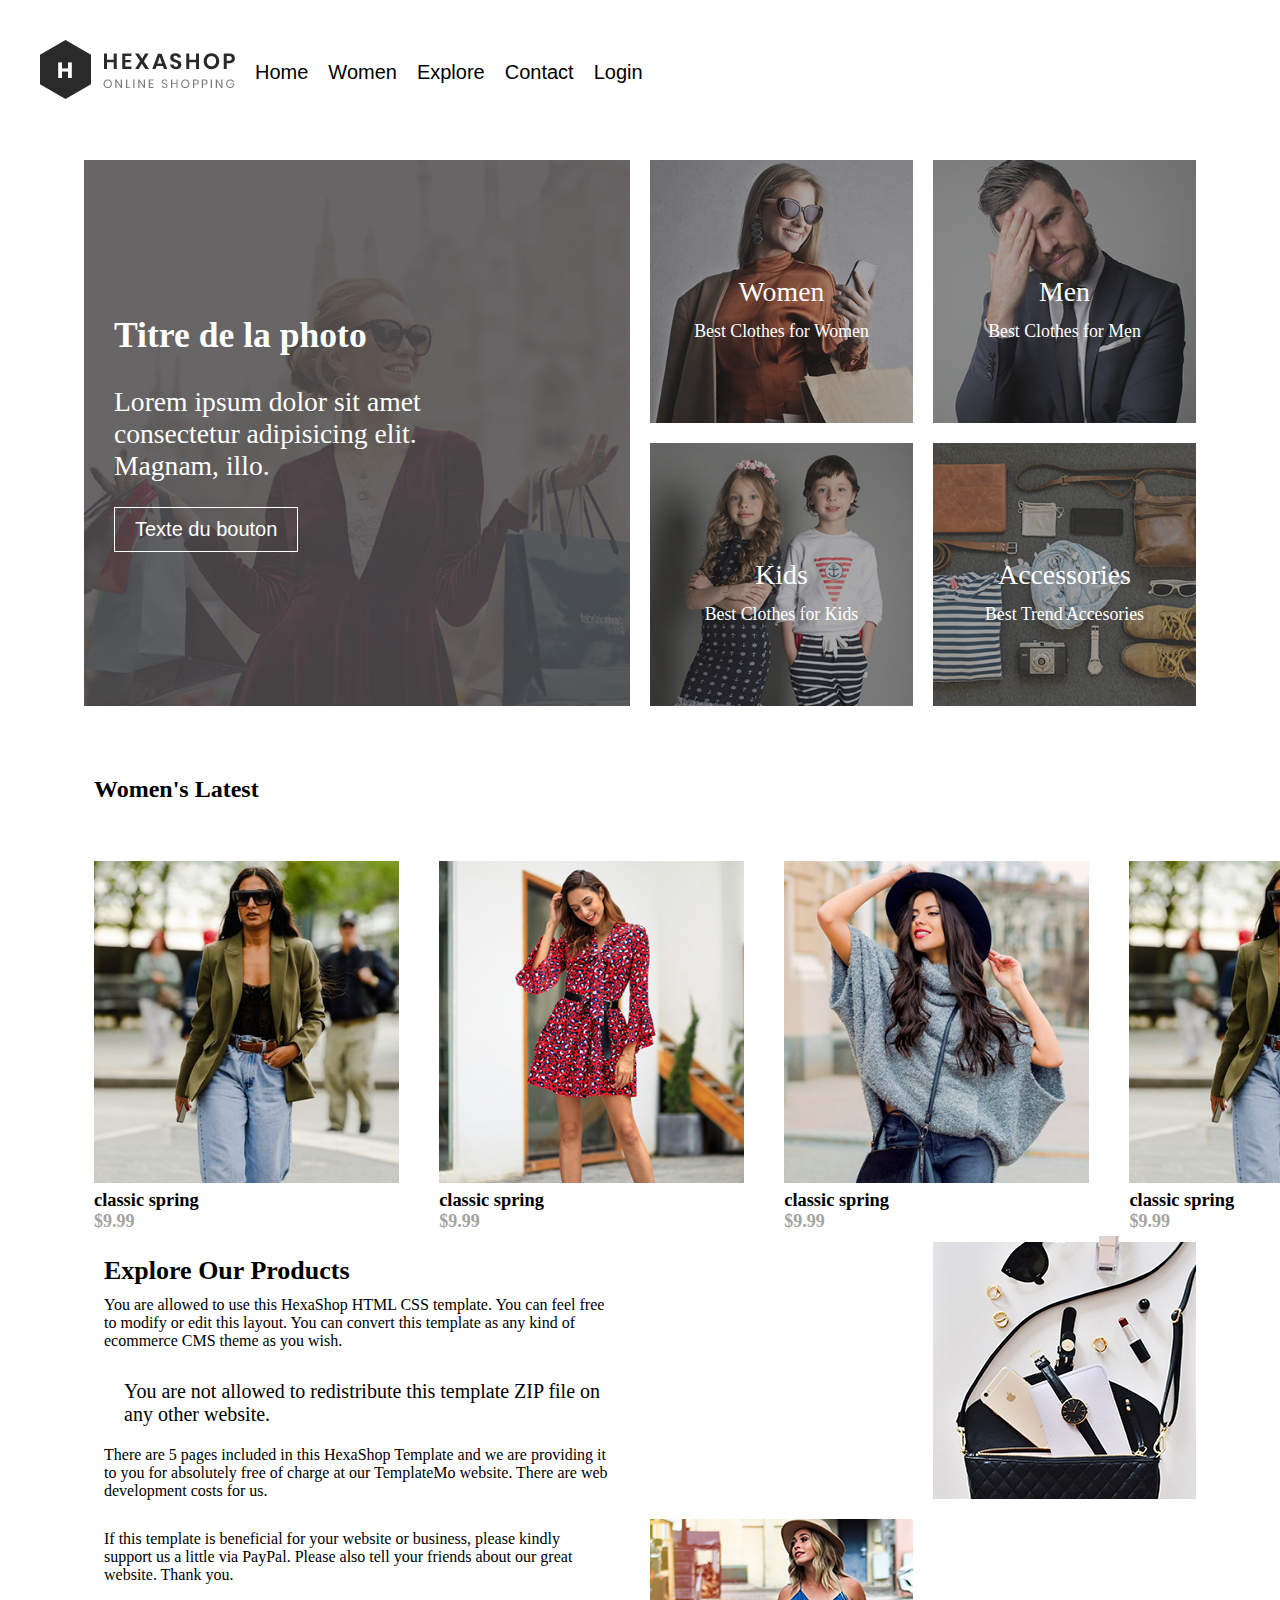
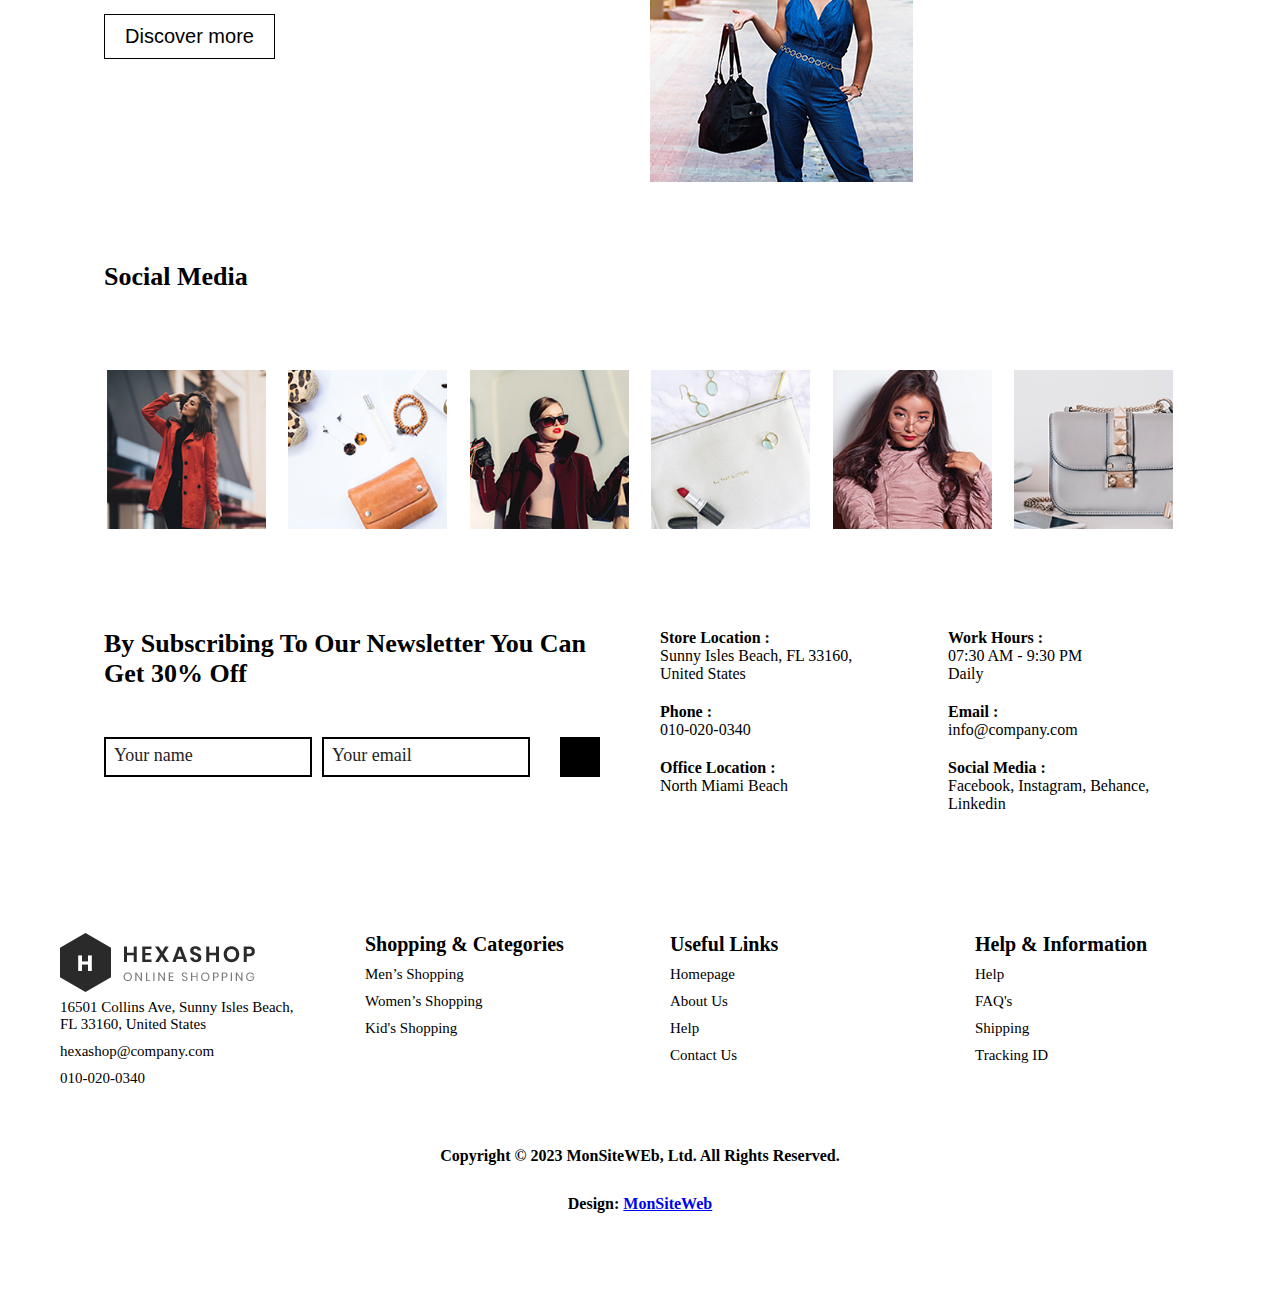
==== index.html @ 6c806a9c "Add files via upload" ====
<!DOCTYPE html>
<html lang="en">

    <head>
        <meta charset="UTF-8">
        <meta http-equiv="X-UA-Compatible" content="IE=edge">
        <meta name="viewport" content="width=device-width, initial-scale=1.0">
        <title>MINI_PROJET</title>
        <link rel="stylesheet" href="./css/style.css">
        <link rel="stylesheet" href="https://cdnjs.cloudflare.com/ajax/libs/font-awesome/6.4.0/css/all.min.css"
            integrity="sha512-iecdLmaskl7CVkqkXNQ/ZH/XLlvWZOJyj7Yy7tcenmpD1ypASozpmT/E0iPtmFIB46ZmdtAc9eNBvH0H/ZpiBw=="
            crossorigin="anonymous" referrerpolicy="no-referrer" />
    </head>

    <body>
        <header>
            <nav>
                <input id="menu-toggle" type="checkbox" />
                <label class='menu-button-container' for="menu-toggle">
                    <div class='menu-button'></div>
                    <ul class="menu">
                        <li class="logo"><img src="./img/logo.png" alt=""></li>
                        <li><a href="">Home</a></li>
                        <li><a href="">Women</a></li>
                        <li><a href="">Explore</a></li>
                        <li><a href="./pages/contact.html">Contact</a></li>
                        <li><a href="">Login</a></li>
                        <!-- <li id="burger"><i class="fa-solid fa-bars"></i></li> -->
                    </ul>
            </nav>
        </header>

        <main>

            <section class="banner">

                <div>
                    <div class="details_big">
                        <h2>Titre de la photo</h2>
                        <p class="ellipsis">Lorem ipsum dolor sit amet consectetur adipisicing elit. Magnam, illo.</p>
                        <button>Texte du bouton</button>
                    </div>
                </div>


                <div class="infos">
                    <div data-info1="Women" data-info2="Best Clothes for Women">
                        <div class="details">
                            <h2>Titre de survol</h2>
                            <p>Lorem ipsum dolor sit amet consectetur adipisicing elit. Magnam, illo.</p>
                            <button>Texte du bouton</button>
                        </div>
                    </div>
                </div>

                <div class="infos">
                    <div data-info1="Men" data-info2="Best Clothes for Men">
                        <div class="details">
                            <h2>Titre de survol</h2>
                            <p>Lorem ipsum dolor sit amet consectetur adipisicing elit. Magnam, illo.</p>
                            <button>Texte du bouton</button>
                        </div>
                    </div>
                </div>

                <div class="infos">
                    <div data-info1="Kids" data-info2="Best Clothes for Kids">
                        <div class="details">
                            <h2>Titre de survol</h2>
                            <p>Lorem ipsum dolor sit amet consectetur adipisicing elit. Magnam, illo.</p>
                            <button>Texte du bouton</button>
                        </div>
                    </div>
                </div>

                <div class="infos">
                    <div data-info1="Accessories" data-info2="Best Trend Accesories">
                        <div class="details">
                            <h2>Titre de survol</h2>
                            <p>Lorem ipsum dolor sit amet consectetur adipisicing elit. Magnam, illo.</p>
                            <button>Texte du bouton</button>
                        </div>
                    </div>
                </div>

            </section>

            <section class="women">

                <div class="title">
                    <h3>Women's Latest</h3>
                    <p>Details to details is what makes Hexashop different from the other themes.</p>
                </div>

                <div class="women-card">
                    <figure>
                        <img src="./img/women-01.jpg" alt="">
                    </figure>
                    <div class="women-description">
                        <h3 class="women-title">classic spring</h3>
                        <ul class="women-stars">
                            <li><i class="fas fa-star"></i></li>
                            <li><i class="fas fa-star"></i></li>
                            <li><i class="fas fa-star"></i></li>
                            <li><i class="fas fa-star"></i></li>
                        </ul>
                    </div>
                    <div class="women-price">
                        <p>$9.99</p>
                    </div>
                </div>

                <div class="women-card">
                    <figure>
                        <img src="./img/women-02.jpg" alt="">
                    </figure>
                    <div class="women-description">
                        <h3 class="women-title">classic spring</h3>
                        <ul class="women-stars">
                            <li><i class="fas fa-star"></i></li>
                            <li><i class="fas fa-star"></i></li>
                            <li><i class="fas fa-star"></i></li>
                            <li><i class="fas fa-star"></i></li>
                        </ul>
                    </div>
                    <div class="women-price">
                        <p>$9.99</p>
                    </div>
                </div>

                <div class="women-card">
                    <figure>
                        <img src="./img/women-03.jpg" alt="">
                    </figure>
                    <div class="women-description">
                        <h3 class="women-title">classic spring</h3>
                        <ul class="women-stars">
                            <li><i class="fas fa-star"></i></li>
                            <li><i class="fas fa-star"></i></li>
                            <li><i class="fas fa-star"></i></li>
                            <li><i class="fas fa-star"></i></li>
                        </ul>
                    </div>
                    <div class="women-price">
                        <p>$9.99</p>
                    </div>
                </div>

                <div class="women-card">
                    <figure>
                        <img src="./img/women-01.jpg" alt="">
                    </figure>
                    <div class="women-description">
                        <h3 class="women-title">classic spring</h3>
                        <ul class="women-stars">
                            <li><i class="fas fa-star"></i></li>
                            <li><i class="fas fa-star"></i></li>
                            <li><i class="fas fa-star"></i></li>
                            <li><i class="fas fa-star"></i></li>
                        </ul>
                    </div>
                    <div class="women-price">
                        <p>$9.99</p>
                    </div>
                </div>

                <a href="#" class="arrow prev">
                    <i class="fa-solid fa-chevron-left"></i>
                </a>
                <a href="#" class="arrow next">
                    <i class="fa-solid fa-chevron-right"></i>
                </a>
            </section>


            <section class="products">
                <div>
                    <h2>Explore Our Products</h2>
                    <p>You are allowed to use this HexaShop HTML CSS template. You can feel free to modify or edit this
                        layout. You can convert
                        this template as any kind of ecommerce CMS theme as you wish.
                    </p>
                    <blockquote>You are not allowed to redistribute this template ZIP file on any other website.
                    </blockquote>
                    <p>There are 5 pages included in this HexaShop Template and we are providing it to you for
                        absolutely free of charge at our
                        TemplateMo website. There are web development costs for us.
                    </p>
                    <p>If this template is beneficial for your website or business, please kindly support us a little
                        via PayPal. Please also
                        tell your friends about our great website. Thank you.
                    </p>
                    <button>Discover more</button>
                </div>

                <div class="infos">
                    <div data-info1="Leather Bags" data-info2="Latest Collection"></div>
                </div>

                <div></div>

                <div></div>

                <div class="infos">
                    <div data-info1="Different Types" data-info2="Over 394 Products">
                    </div>
                </div>



            </section>

            <section class="social">
                <div class="title">
                    <h2>Social Media</h2>
                    <p>Details to details is what makes Hexashop different from the other themes.</p>
                </div>

                <div>
                    <div class="thumbnails">
                        <img src="./img/instagram-01.jpg" alt="">
                        <img src="./img/instagram-02.jpg" alt="">
                        <img src="./img/instagram-03.jpg" alt="">
                        <img src="./img/instagram-04.jpg" alt="">
                        <img src="./img/instagram-05.jpg" alt="">
                        <img src="./img/instagram-06.jpg" alt="">
                    </div>
                </div>

            </section>

            <section class="contact">
                <div class="title">
                    <h2>By Subscribing To Our Newsletter You Can Get 30% Off</h2>
                    <p>Details to details is what makes Hexashop different from the other themes.</p>
                    <form id="newletter">

                        <p class="input-container">
                            <input type="text" id="username" autocomplete="off" required>
                            <label for="username" class="floating-label">Your name</label>
                        </p>

                        <p class="input-container">
                            <input type="email" id="mail" autocomplete="off" required>
                            <label for="mail" class="floating-label">Your email</label>
                        </p>

                        <button type="submit"></button>
                    </form>
                </div>
                <div class="informations">
                    <p class="bold">Store Location :</p>
                    <p>Sunny Isles Beach, FL 33160, United States</p>
                    <p class="bold">Phone :</p>
                    <p>010-020-0340</p>
                    <p class="bold">Office Location :</p>
                    <p>North Miami Beach</p>
                </div>
                <div class="informations">
                    <p class="bold">Work Hours :</p>
                    <p>07:30 AM - 9:30 PM <br>Daily</p>
                    <p class="bold">Email :</p>
                    <p>info@company.com</p>
                    <p class="bold">Social Media :</p>
                    <p>Facebook, Instagram, Behance, Linkedin</p>
                </div>
            </section>

        </main>

        <footer>
            <div>
                <img src="./img/logo.png" alt="">
                <ul>
                    <li><a href="#">16501 Collins Ave, Sunny Isles Beach, FL 33160, United States</a></li>
                    <li><a href="#">hexashop@company.com</a></li>
                    <li><a href="#">010-020-0340</a></li>
                </ul>
            </div>
            <div>
                <h4>Shopping &amp; Categories</h4>
                <ul>
                    <li><a href="#">Men’s Shopping</a></li>
                    <li><a href="#">Women’s Shopping</a></li>
                    <li><a href="#">Kid's Shopping</a></li>
                </ul>
            </div>
            <div>
                <h4>Useful Links</h4>
                <ul>
                    <li><a href="#">Homepage</a></li>
                    <li><a href="#">About Us</a></li>
                    <li><a href="#">Help</a></li>
                    <li><a href="#">Contact Us</a></li>
                </ul>
            </div>
            <div>
                <h4>Help &amp; Information</h4>
                <ul>
                    <li><a href="#">Help</a></li>
                    <li><a href="#">FAQ's</a></li>
                    <li><a href="#">Shipping</a></li>
                    <li><a href="#">Tracking ID</a></li>
                </ul>
            </div>
            <div class="copyright">
                <p>Copyright © 2023 MonSiteWEb, Ltd. All Rights Reserved.</p>
                <p>Design: <a href="https://monsiteweb.com" target="_parent" title="mon site web">MonSiteWeb</a>
                </p>
                <ul>
                    <li><a href="#"><i class="fa-brands fa-facebook"></i></a></li>
                    <li><a href="#"><i class="fa-brands fa-twitter"></i></a></li>
                    <li><a href="#"><i class="fa-brands fa-linkedin"></i></a></li>
                    <li><a href="#"><i class="fa-brands fa-behance"></i></a></li>
                </ul>
            </div>
        </footer>

    </body>

</html>
---- css/style.css ----
@import url("./reset.css");
@import url("./base.css");

header,
.banner,
.women,
.men,
.products,
.social,
.contact {
  padding: 2rem;
  margin-bottom: 2rem;
}

.banner,
.women,
.products,
.social,
.contact {
  width: 70vw;
  margin-left: auto;
  margin-right: auto;
}

/* -----------------------------------------------------
                        HEADER 
 -----------------------------------------------------*/
header {

  height: 10rem;
  padding: 2rem;
  /* position: fixed;
  z-index: 9999;
  width: 100%;
  position: absolute;
  top:0;
  left:0; */
}

/* -----------------------------------------------------
                   NAVIGATION
 -----------------------------------------------------*/
nav {

  height: 100%;
  position: relative;
}

/* BURGER */
#menu-toggle {
  display: block;
  position: absolute;
  right: 0;
  top: 0;
}

.menu-button,
.menu-button::before,
.menu-button::after {
  display: block;

  position: absolute;
  top: 0;
  right: -1rem;
  height: 4px;
  width: 30px;
  transition: transform 400ms cubic-bezier(0.23, 1, 0.32, 1);
  border-radius: 2px;
}

.menu-button::before {
  content: "";

  margin-top: 10px;
  top: 50%;
  right: 0%;
  transform-origin: center;
  transform: translate(0%, -50%);
  -webkit-transform: translate(0%, -50%);
  -moz-transform: translate(0%, -50%);
  -ms-transform: translate(0%, -50%);
  -o-transform: translate(0%, -50%);
}

.menu-button::after {
  content: "";
  right: -1rem;
  margin-top: 2rem;

  top: 50%;
  right: 0%;
  transform-origin: center;
  transform: translate(0%, -50%);
  -webkit-transform: translate(0%, -50%);
  -moz-transform: translate(0%, -50%);
  -ms-transform: translate(0%, -50%);
  -o-transform: translate(0%, -50%);
}

.menu-button-container {
  display: flex;
}

#menu-toggle:checked + .menu-button-container .menu-button::before {
  margin-top: 0px;
  transform: rotate(45deg);
  -webkit-transform: rotate(45deg);
  -moz-transform: rotate(45deg);
  -ms-transform: rotate(45deg);
  -o-transform: rotate(45deg);
}

#menu-toggle:checked + .menu-button-container .menu-button {
  background: transparent !important;
}

#menu-toggle:checked + .menu-button {
  display: none;
}

#menu-toggle:checked + .menu-button-container .menu-button::after {
  margin-top: 0px;
  transform: rotate(-45deg);
  -webkit-transform: rotate(-45deg);
  -moz-transform: rotate(-45deg);
  -ms-transform: rotate(-45deg);
  -o-transform: rotate(-45deg);
}

nav ul li {
  font-size: 2rem;
  font-family: "Segoe UI", Tahoma, Geneva, Verdana, sans-serif;
}

nav ul li a {
  text-decoration: none;
  color: #000;
}

.menu {
  display: none;
}

#menu-toggle:checked ~ .menu {
  display: flex;
  position: absolute;
  top: 0;
  margin-top: 50px;
  left: 0;
  flex-direction: column;
  width: 100%;
  justify-content: center;
  align-items: center;
}

#menu-toggle:checked ~ .menu li {
  height: 0;
  margin: 0;
  padding: 0;
  border: 0;
  transition: height 400ms cubic-bezier(0.23, 1, 0.32, 1);
}

#menu-toggle:checked ~ .menu li {
  border: 1px solid #333;
  height: 2.5em;
  padding: 0.5em;
  transition: height 400ms cubic-bezier(0.23, 1, 0.32, 1);
}

/* -----------------------------------------------------
                  NEWLETTER
 -----------------------------------------------------*/
#newletter {
  display: flex;
  flex-direction: column;
  flex-wrap: wrap;
  margin: 3rem 0 0 0;
  gap: 1rem;
}

#newletter > * {
  width: 100%;
}

#newletter input {
  height: 40px;
  display: block;
  width: 100%;
}

.input-container {
  position: relative;
}

.input-container .floating-label {
  font-size: 1.8rem;
  color: #232323;
  position: absolute;
  pointer-events: none;
  top: 0.8rem;
  left: 10px;
  transition: all 0.1s ease;
}

.input-container input:focus ~ .floating-label,
.input-container input:not(:focus):valid ~ .floating-label {
  position: absolute;
  top: -1.8rem;
  bottom: 0px;
  left: 0px;
  font-size: 1.5rem;
  opacity: 1;
  color: #212020;
}

input:valid {

}

input:invalid {
  border: 2px solid #000000;
}

button[type="submit"] {
  border: none;
  background-color: #000;
  color: #fff;
  font-size: 16px;
  position: relative;
  overflow: hidden;
  display: block;
  height: 40px;
  width: 40px;
}

button[type="submit"]::before {
  content: "\f1d8";
  font-family: "FontAwesome";
  color: #fff;
  position: absolute;
  top: 50%;
  left: 50%;
  transform: translate(-50%, -50%);
  font-size: 20px;
}

button[type="submit"]:hover {
  cursor: pointer;
  background-color: #fff;
}

button[type="submit"]:hover::before {
  cursor: pointer;
  color: #000;
}

/* -----------------------------------------------------
                        FOOTER
 -----------------------------------------------------*/
footer ul {
  list-style: none;
  display: flex;
  flex-direction: column;
  gap: 1rem;
}

footer ul li {
  font-size: 1.5rem;
}

footer ul li a {
  text-decoration: none;
  color: #000;
}

footer ul li a:hover {
  color: #000;
}

footer ul li a:active {
  color: #000;
}

footer h4 {
  font-size: 2rem;
  font-weight: 700;
  margin-bottom: 1rem;
}

footer .copyright {
  display: flex;
  flex-direction: column;
  justify-content: center;
  align-items: center;
  font-size: 1.5rem;
  font-weight: 700;
  margin-bottom: 1rem;
}

.copyright ul {
  display: flex;
  flex-direction: row;
  gap: 1rem;
}

.copyright ul li i {
  font-size: 3rem;
}

/* -----------------------------------------------------
                        MOBILE
 -----------------------------------------------------*/

/* section banner */
.banner {
  padding: 2rem;

  font-size: 3rem;
}

.banner > * {

  padding: 0rem;
  display: flex;
  justify-content: center;
  align-items: center;
  aspect-ratio: 1/1;
}

.banner > *:not(:first-child):not(:last-child) {
  margin: 2rem 0;
}

.banner > :first-child {
  background-image: url(../img/banner_big.jpg);
  background-size: cover;
  background-position: center center;
}

.banner > :nth-child(2) {
  background-image: url(../img/banner_01.jpg);
  background-size: cover;
  background-position: top center;
}

.banner > :nth-child(3) {
  background-image: url(../img/banner_02.jpg);
  background-size: cover;
  background-position: top center;
}

.banner > :nth-child(4) {
  background-image: url(../img/banner_03.jpg);
  background-size: cover;
  background-position: top center;
}

.banner > :last-child {
  background-image: url(../img/banner_04.jpg);
  background-size: cover;
  background-position: top center;
}

.banner .details_big {
  background-color: rgba(115, 109, 109, 0.4);
  height: 100%;
  width: 100%;
  padding: 3rem;
  display: flex;
  flex-direction: column;
  justify-content: center;
  align-items: start;
  gap: 2rem;
}

.banner .details_big h2 {
  color: #fff;
  font-size: calc(1rem + 2vw);
  margin-bottom: 1rem;
}

.banner .details_big p {
  color: #fff;
  font-size: calc(0.2rem + 2vw);
  margin-bottom: 0.5rem;
}

.banner .details_big button {
  background-color: transparent;
  border: solid 1px #fff;
  padding: 1rem 2rem;
  color: #fff;
  font-size: 2rem;
}

.banner .details_big button:hover {
  background-color: #fff;
  color: #000;
  z-index: 9999;
}

.banner .details {
  background-color: rgb(0, 0, 0, 0.8);
  height: 95%;
  width: 95%;
  padding: 2rem;
  display: flex;
  gap: 2rem;
  transition: all 2s ease;
  display: none;
  -webkit-transition: all 2s ease;
  -moz-transition: all 2s ease;
  -ms-transition: all 2s ease;
  -o-transition: all 2s ease;
}

.banner .details h2 {
  color: #fff;
  font-size: 2rem;
  margin-bottom: 2rem;
}

.banner .details p {
  color: #fff;
  font-size: 1.8rem;
  margin-bottom: 1rem;
}

.banner .details button {
  background-color: transparent;
  border: solid 1px #fff;
  padding: 0.5rem 1rem;
  color: #fff;
  font-size: 2rem;
}

.banner .details button:hover {
  background-color: #fff;
  color: #000;
}

.banner > div {
  position: relative;
}

div.infos {
  position: relative;
}

/* Affichage des informations contenues dans les attributs data-info1 et data-info2 de la div.infos */
div.infos div::before {
  content: attr(data-info1);
  font-size: calc(1.2rem + 2vw);
  position: absolute;
  left: 50%;
  top: 50%;
  width: 100%;
  text-align: center;
  transform: translate(-50%, -50%);
  color: #fff;
  -webkit-transform: translate(-50%, -50%);
  -moz-transform: translate(-50%, -50%);
  -ms-transform: translate(-50%, -50%);
  -o-transform: translate(-50%, -50%);
}

div.infos div::after {
  content: attr(data-info2);
  font-size: calc(1.2rem + 1vw);
  width: 100%;
  text-align: center;
  position: absolute;
  left: 50%;
  top: 65%;
  transform: translate(-50%, -50%);
  color: #fff;
  -webkit-transform: translate(-50%, -50%);
  -moz-transform: translate(-50%, -50%);
  -ms-transform: translate(-50%, -50%);
  -o-transform: translate(-50%, -50%);
}

/*-------------------------------------
            SECTION WOMEN
 -------------------------------------*/
.women {
  font-size: 3rem;

  position: relative;
}

.women > * {

  padding: 1rem;
}

.women > *:not(:first-child) {
  aspect-ratio: 1/1;
}

.women .women-card:not(:first-child),
.women .women-card:not(:last-child) {
  margin: 2rem 0;
}

.women-card {
  background-color: #ffffff;
}

.women-card figure {
  background-color: #ffffff;
  max-width: 100%;
}

.women-card figure img {
  object-fit: cover;
  width: 100%;
  height: 100%;
}

.women-description {
  display: flex;
  justify-content: space-between;
  align-items: center;
}

.women-title {
  font-size: calc(1.2rem + 1vw);
  margin: 0;
}

.women-stars {
  list-style-type: none;
  margin: 0;
  padding: 0;
  font-size: 1rem;
}

.women-stars > li {
  display: inline-block;
}

.women-stars > li > i {
  color: #000000;
}

.women-price > * {
  font-size: 1.8rem;
  color: #a3a39f;
  font-weight: bolder;
  margin: 0;
}

.arrow {
  display: none;
}

/*-------------------------------------
            SECTION PRODUCTS
 -------------------------------------*/
.products {
  font-size: 3rem;

}

.products > * {

  padding: 2rem;
}

.products > *:not(:first-child) {
  aspect-ratio: 1/1;
}

.products > :nth-child(3) {
  background-image: url(../img/product-01.jpg);
  background-size: cover;
  background-position: center center;
}

.products > :nth-child(4) {
  background-image: url(../img/product-02.jpg);
  background-size: cover;
  background-position: center center;
}

.products > *:not(:first-child):not(:last-child) {
  margin: 2rem 0;
}

.products > :nth-child(3),
.products > :nth-child(4) {
  display: none;
}

/*-------------------------------------
            SECTION SOCIAL
 -------------------------------------*/
.social {
  font-size: 3rem;

}

.social > * {

  padding: 2rem;
}

.social > *:not(:first-child):not(:last-child) {
  margin: 2rem 0;
}

.social .thumbnails {
  display: flex;
  flex-wrap: wrap;
  justify-content: space-evenly;
  width: 100%;
}

.social .thumbnails > * {
  width: calc(100% / 2 - 2rem);
}

.social .thumbnails > * {
  margin-bottom: 2rem;
}

.social .thumbnails > *:nth-child(5),
.social .thumbnails > *:nth-child(6) {
  margin-bottom: 0;
}

.social .thumbnails > *:not(:nth-child(2n)) {
  margin-right: 2rem;
}

/*-------------------------------------
            SECTION CONTACT
 -------------------------------------*/
.contact {
  font-size: 3rem;

}

.contact > * {

  padding: 2rem;
}

.contact > *:not(:first-child):not(:last-child) {
  margin: 2rem 0;
}

footer {
  font-size: 3rem;
  padding: 2rem;

}

footer > * {
  padding: 2rem;

}

footer > *:not(:first-child):not(:last-child) {
  margin: 2rem 0;
}

/* -----------------------------------------------------
                        TABLETTE
 -----------------------------------------------------*/
/* 768 / 16 = 48 em */
@media screen and (min-width: 48em) {
  /*-------------------------------------
              MENU
 -------------------------------------*/

  /* BURGER */
  .menu-button,
  #menu-toggle {
    display: none;
  }

  nav ul.menu {
    display: flex;
    flex-direction: row;
    list-style-type: none;
    gap: 20px;
    justify-content: space-between;
    align-items: center;
  }

  nav ul.menu > li:nth-child(2) {
    margin-right: auto;
    color: red;
  }

  h1 {
    font-size: 3rem;
  }

  /*-------------------------------------
            NEWLETTER
 -------------------------------------*/

  #newletter {
    flex-direction: row;
  }

  #newletter > * {
    width: calc(100% / 2 - 4rem);
  }

  #newletter > *:last-child {
    width: 4rem;
    margin-left: auto;
  }

  /*-------------------------------------
            SECTION BANNER
 -------------------------------------*/
  .banner {
    display: grid;
    gap: 2rem;
    grid-template-columns: 2fr 1fr 1fr;
  }

  .banner > * {
    margin: 0 !important;
  }

  .banner > :first-child {
    grid-area: 1 / 1 / 3 / 2;
  }

  div.infos div::before {
    font-size: calc(1rem + 1vw);
  }

  div.infos div::after {
    font-size: calc(0.4rem + 1vw);
  }

  /*-------------------------------------
            SECTION WOMEN
 -------------------------------------*/
  .women {
    display: grid;
    gap: 2rem;
    grid-template-columns: repeat(2, 1fr);
  }

  .women > * {
    margin: 0 !important;
  }

  .women > :first-child {
    grid-area: 1 / 1 / 2 / -1;
  }

  .arrow {
    top: 60%;
    color: #000;
    height: 5rem;
    width: 5rem;
    line-height: 5rem;
  }

  .arrow {
    position: absolute;
    top: 60%;
    transform: translateY(-50%);
    font-size: 2rem;
    z-index: 1;
    border: solid 1px #000;
    background-color: #ffffff;
    color: #000;
    height: 4rem;
    width: 4rem;
    line-height: 4rem;
    padding: 0;
    margin: 0;
    text-align: center;
    -webkit-transform: translateY(-50%);
    -moz-transform: translateY(-50%);
    -ms-transform: translateY(-50%);
    -o-transform: translateY(-50%);
  }

  .prev {
    left: -5rem;
  }

  .next {
    right: -5rem;
  }

  /*-------------------------------------
            SECTION PRODUCTS
 -------------------------------------*/
  .products {
    display: grid;
    gap: 2rem;
    grid-template-columns: repeat(2, 1fr);

  }

  .products > * {
    margin: 0 !important;
  }

  .products > :first-child {
    grid-area: 1 / 1 / 3 / 3;
  }

  /*-------------------------------------
            SECTION SOCIAL
 -------------------------------------*/
  .social {
    display: grid;
    gap: 2rem;
  }

  .social > * {
    margin: 0 !important;
  }

  .social .thumbnails {
    display: flex;
    justify-content: space-evenly;
    width: 100%;
  }

  .social .thumbnails > * {
    width: calc(100% / 6 - 2rem);
  }

  .social .thumbnails > *:not(:last-child) {
    margin-right: 2rem;
  }

  .social .thumbnails > * {
    margin-bottom: 0;
  }

  /*-------------------------------------
            SECTION CONTACT
 -------------------------------------*/
  .contact {
    display: grid;
    gap: 2rem;
    grid-template-columns: 1fr 1fr;
  }

  .contact > * {
    margin: 0 !important;
  }

  .contact > :first-child {
    grid-area: 1 / 1 / 2 / -1;
  }

  footer {
    display: grid;
    gap: 2rem;
    padding: 2rem;
    grid-template-columns: repeat(2, 1fr);

  }

  footer > * {

    margin: 0 !important;
  }

  footer > :last-child {
    grid-area: 3 / 1 / 4 / -1;
  }
}

/* -----------------------------------------------------
                        DESKTOP
 -----------------------------------------------------*/
/* 1200/16 = 75 em */
@media screen and (min-width: 75em) {
  .banner,
  .women,
  .products,
  .social,
  .contact {
    width: 90vw;
    margin-left: auto;
    margin-right: auto;
  }

  /*-------------------------------------
            SECTION BANNER
 -------------------------------------*/
  .banner {
    grid-template-columns: repeat(4, 1fr);
  }

  .banner > :first-child {
    grid-area: 1 / 1 / 3 / 3;
  }

  div.infos div::before {
    font-size: calc(1.5rem + 1vw);
  }

  div.infos div::after {
    font-size: calc(0.5rem + 1vw);
  }

  /* Postiotinnement du bloc .details au centre de la div.infos */
  div.infos .details {
    display: none;
    position: absolute;
    top: 50%;
    left: 50%;
    transform: translate(-50%, -50%);
    -webkit-transform: translate(-50%, -50%);
    -moz-transform: translate(-50%, -50%);
    -ms-transform: translate(-50%, -50%);
    -o-transform: translate(-50%, -50%);
  }

  /* Affichage du bloc .details au survol de la div.infos */
  div.infos:hover .details {
    display: flex;
    flex-direction: column;
    justify-content: center;
    align-items: center;
    z-index: 9999;
  }

  /*-------------------------------------
            SECTION WOMEN
 -------------------------------------*/
  .women {
    grid-template-columns: repeat(4, 1fr);
  }

  .women > :first-child {
    grid-area: 1 / 1 / -1 / -1;
  }

  .women-title {
    font-size: calc(1.2rem + 0.5vw);
  }

  /*-------------------------------------
            SECTION PRODUCTS
 -------------------------------------*/
  .products {
    display: grid;
    gap: 2rem;
    padding: 2rem;
    grid-template-columns: repeat(4, 1fr);

  }

  .products > :nth-child(3),
  .products > :nth-child(4) {
    display: block;
  }

  .products > :first-child {
    grid-area: 1 / 1 / 3 / 3;
  }

  /*-------------------------------------
            SECTION SOCIAL
 -------------------------------------*/

  .social {
    grid-template-columns: repeat(1, 1fr);
  }

  /*-------------------------------------
            SECTION CONTACT
 -------------------------------------*/
  .contact {
    grid-template-columns: 2fr 1fr 1fr;
  }

  .contact > :first-child {
    grid-area: 1 / 1 / -1 / 2;
  }

  footer {
    grid-template-columns: repeat(4, 1fr);
  }

  footer > :last-child {
    grid-area: 2 / 1 / 3 / -1;
  }
}
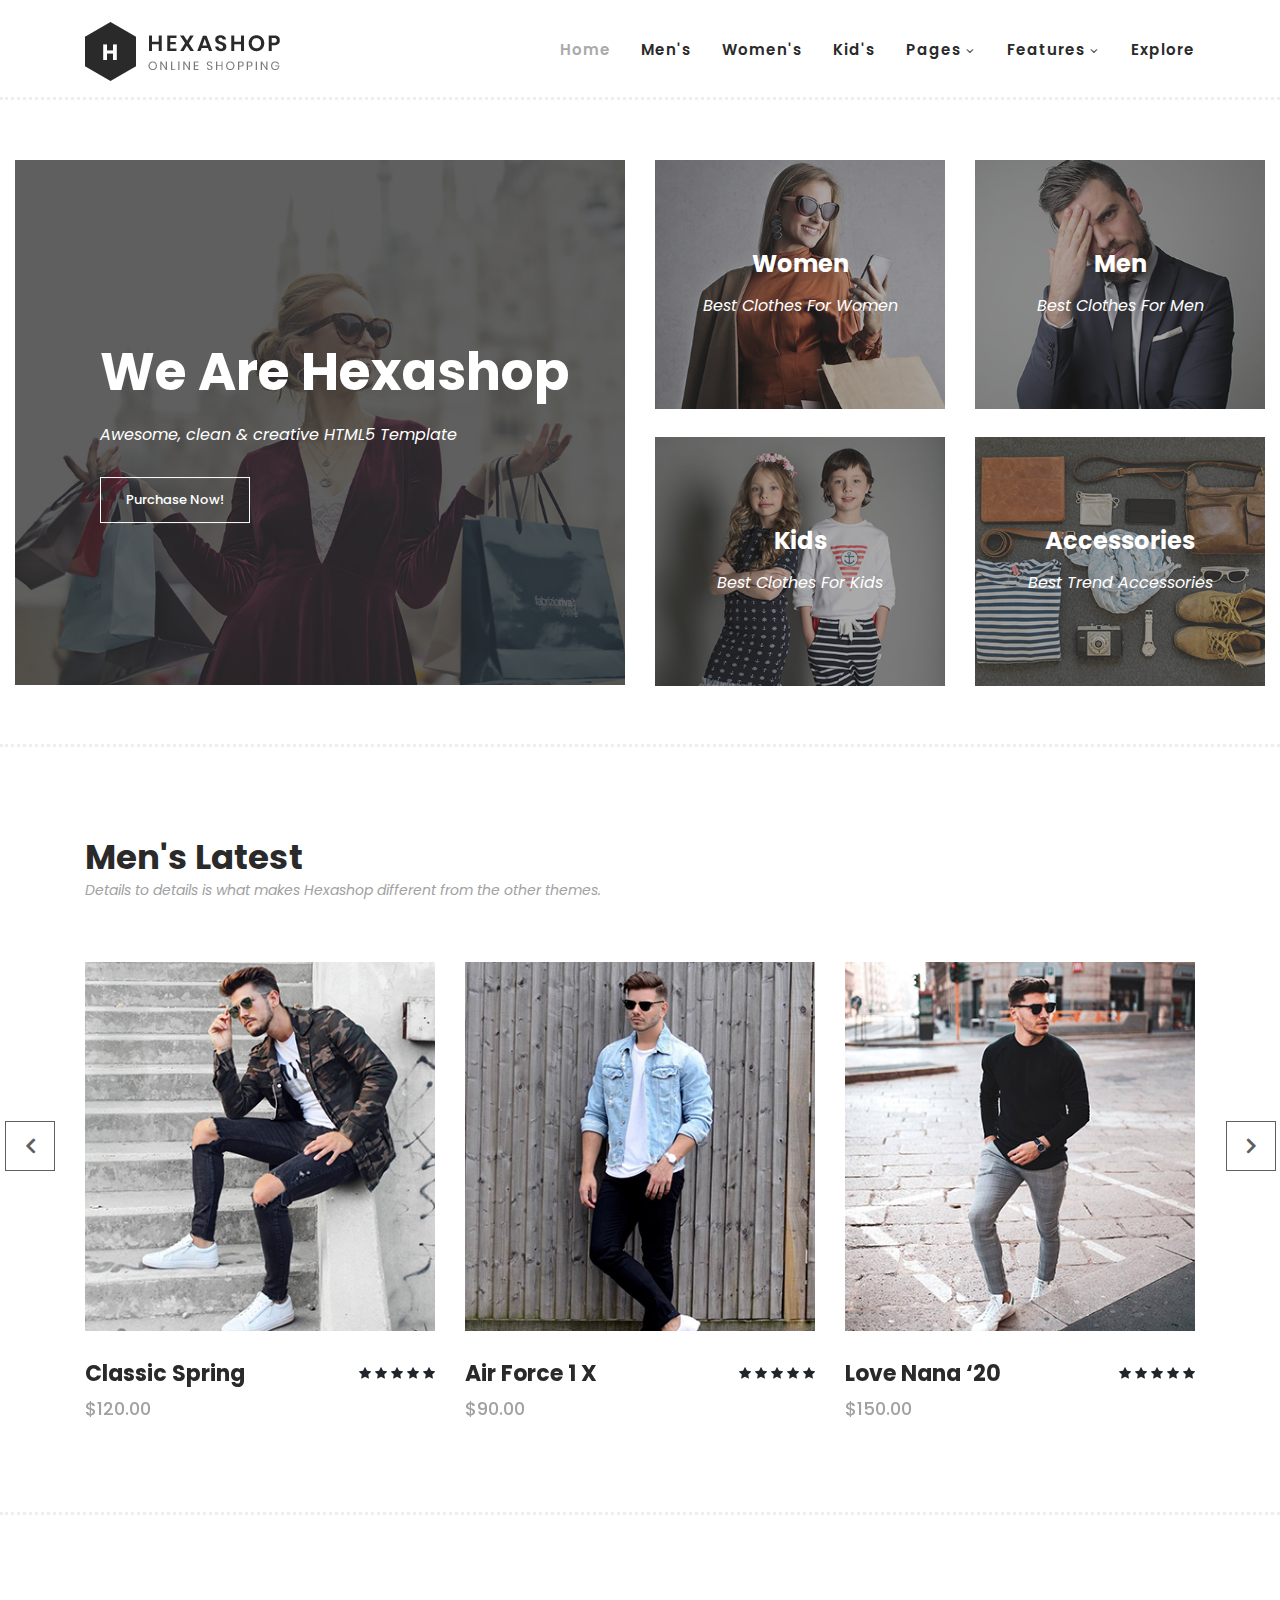
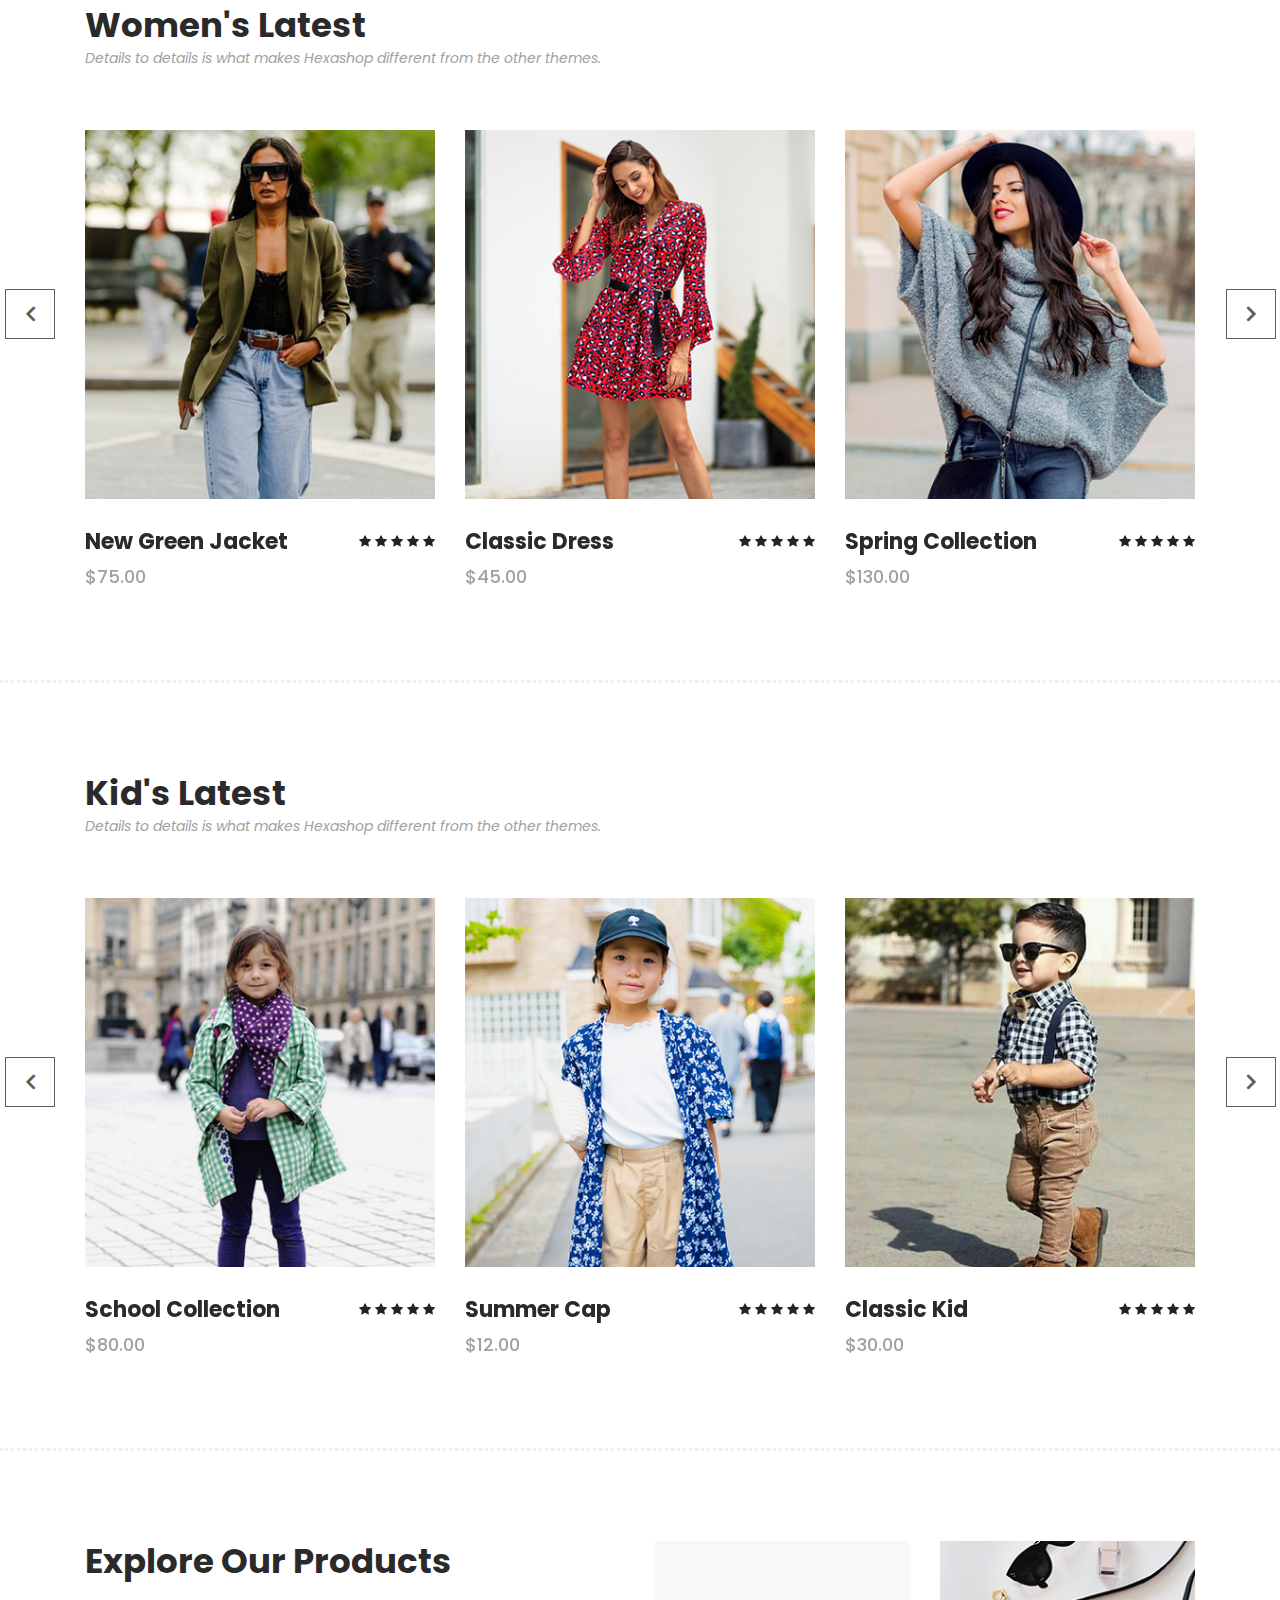
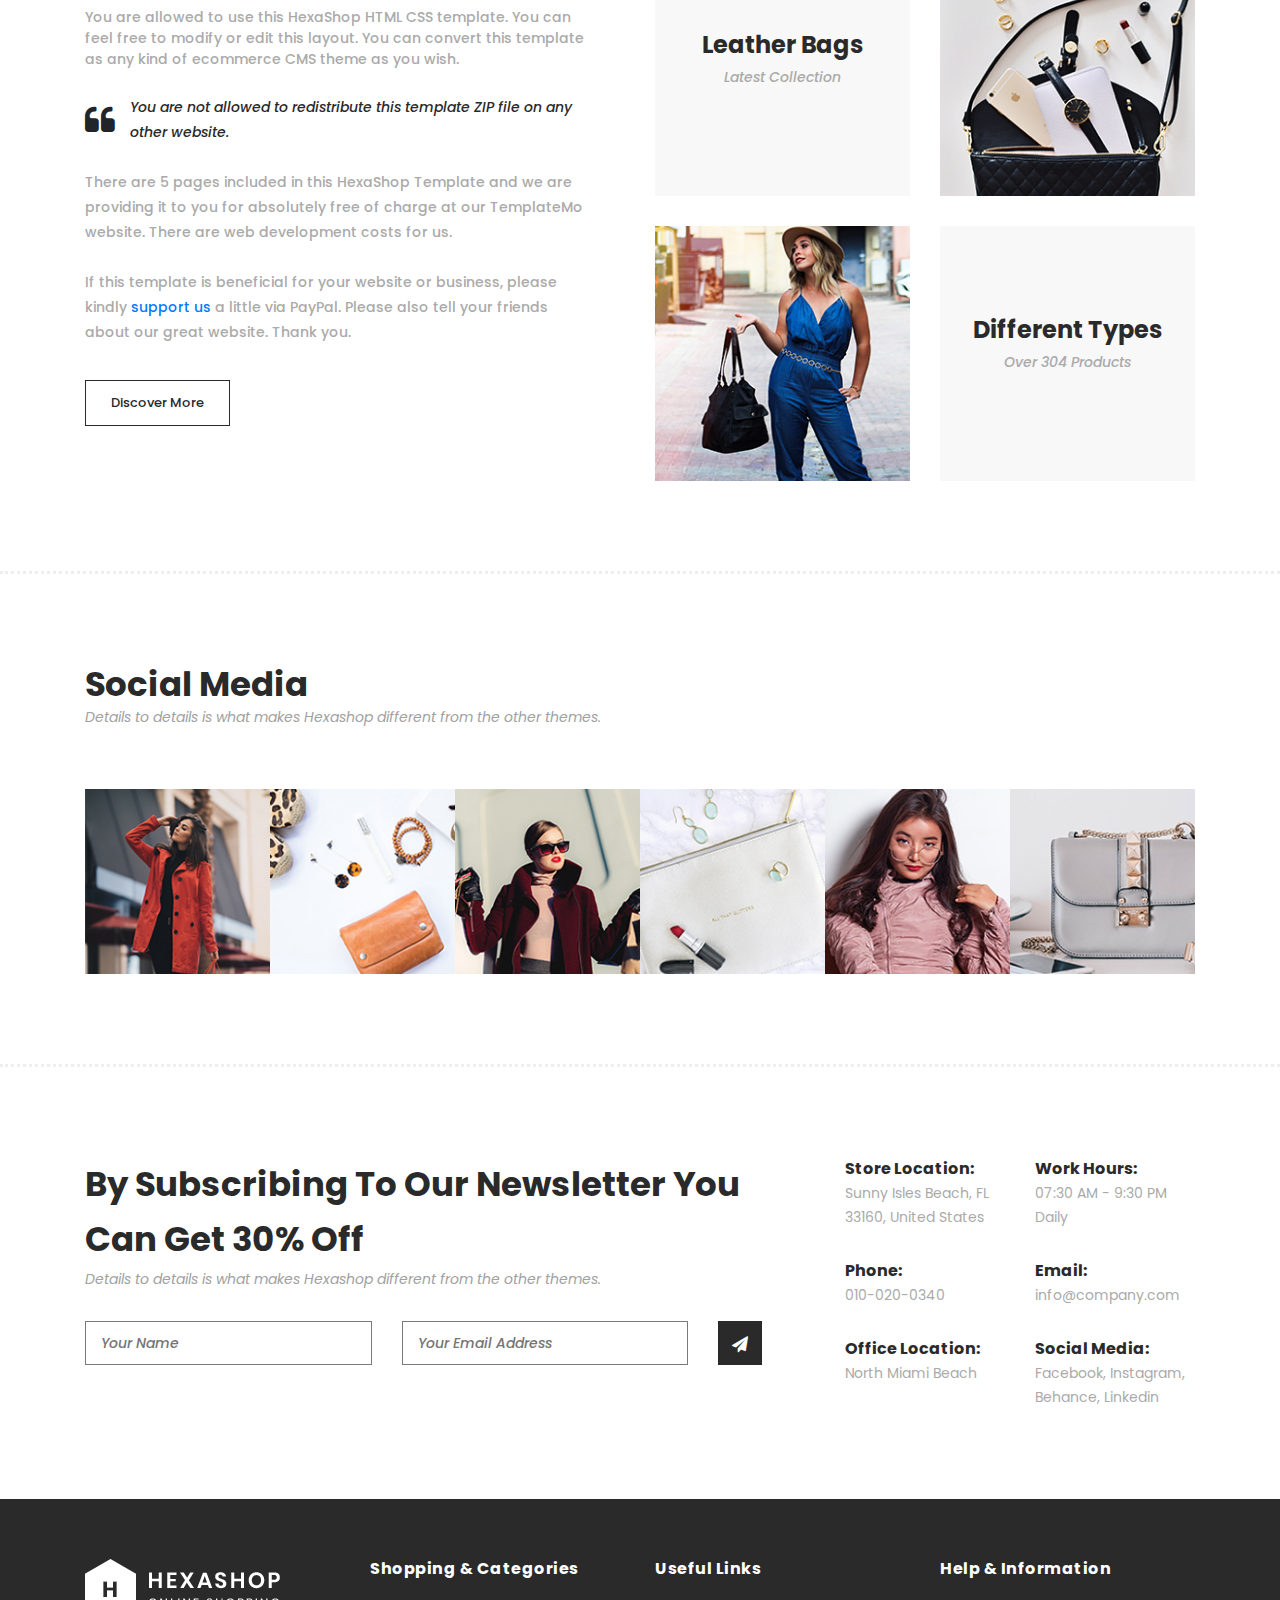
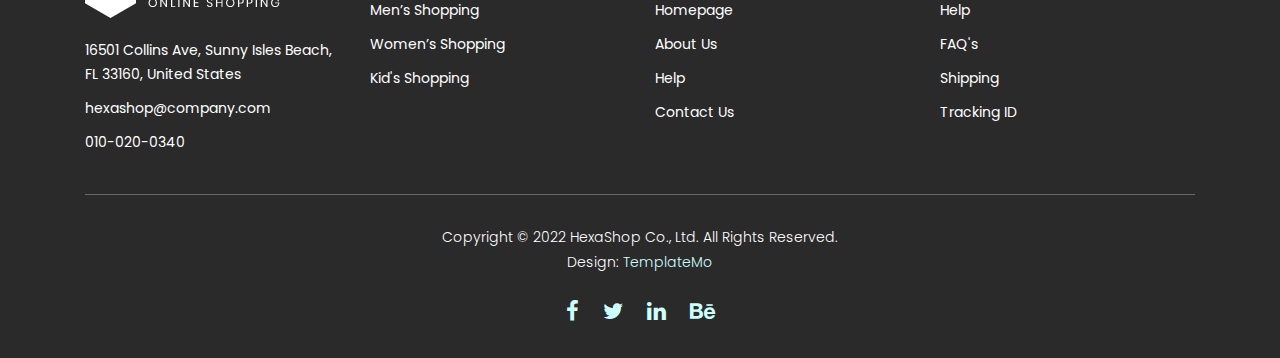
==== commit 41c9cb7b: "Add files via upload" ====
--- a/index.html
+++ b/index.html
@@ -1,321 +1,844 @@
 <!DOCTYPE html>
 <html lang="en">
 
-    <head>
-        <meta charset="UTF-8">
-        <meta http-equiv="X-UA-Compatible" content="IE=edge">
-        <meta name="viewport" content="width=device-width, initial-scale=1.0">
-        <title>MINI_PROJET</title>
-        <link rel="stylesheet" href="./css/style.css">
-        <link rel="stylesheet" href="https://cdnjs.cloudflare.com/ajax/libs/font-awesome/6.4.0/css/all.min.css"
-            integrity="sha512-iecdLmaskl7CVkqkXNQ/ZH/XLlvWZOJyj7Yy7tcenmpD1ypASozpmT/E0iPtmFIB46ZmdtAc9eNBvH0H/ZpiBw=="
-            crossorigin="anonymous" referrerpolicy="no-referrer" />
+  <head>
+
+    <meta charset="utf-8">
+    <meta name="viewport" content="width=device-width, initial-scale=1, shrink-to-fit=no">
+    <meta name="description" content="">
+    <meta name="author" content="">
+    <link href="https://fonts.googleapis.com/css?family=Poppins:100,200,300,400,500,600,700,800,900&display=swap" rel="stylesheet">
+
+    <title>Hexashop Ecommerce HTML CSS Template</title>
+
+
+    <!-- Additional CSS Files -->
+    <link rel="stylesheet" type="text/css" href="assets/css/bootstrap.min.css">
+
+    <link rel="stylesheet" type="text/css" href="assets/css/font-awesome.css">
+
+    <link rel="stylesheet" href="assets/css/templatemo-hexashop.css">
+
+    <link rel="stylesheet" href="assets/css/owl-carousel.css">
+
+    <link rel="stylesheet" href="assets/css/lightbox.css">
+<!--
+
+TemplateMo 571 Hexashop
+
+https://templatemo.com/tm-571-hexashop
+
+-->
     </head>
-
+    
     <body>
-        <header>
-            <nav>
-                <input id="menu-toggle" type="checkbox" />
-                <label class='menu-button-container' for="menu-toggle">
-                    <div class='menu-button'></div>
-                    <ul class="menu">
-                        <li class="logo"><img src="./img/logo.png" alt=""></li>
-                        <li><a href="">Home</a></li>
-                        <li><a href="">Women</a></li>
-                        <li><a href="">Explore</a></li>
-                        <li><a href="./pages/contact.html">Contact</a></li>
-                        <li><a href="">Login</a></li>
-                        <!-- <li id="burger"><i class="fa-solid fa-bars"></i></li> -->
+    
+    <!-- ***** Preloader Start ***** -->
+    <div id="preloader">
+        <div class="jumper">
+            <div></div>
+            <div></div>
+            <div></div>
+        </div>
+    </div>  
+    <!-- ***** Preloader End ***** -->
+    
+    
+    <!-- ***** Header Area Start ***** -->
+    <header class="header-area header-sticky">
+        <div class="container">
+            <div class="row">
+                <div class="col-12">
+                    <nav class="main-nav">
+                        <!-- ***** Logo Start ***** -->
+                        <a href="index.html" class="logo">
+                            <img src="assets/images/logo.png">
+                        </a>
+                        <!-- ***** Logo End ***** -->
+                        <!-- ***** Menu Start ***** -->
+                        <ul class="nav">
+                            <li class="scroll-to-section"><a href="#top" class="active">Home</a></li>
+                            <li class="scroll-to-section"><a href="#men">Men's</a></li>
+                            <li class="scroll-to-section"><a href="#women">Women's</a></li>
+                            <li class="scroll-to-section"><a href="#kids">Kid's</a></li>
+                            <li class="submenu">
+                                <a href="javascript:;">Pages</a>
+                                <ul>
+                                    <li><a href="about.html">About Us</a></li>
+                                    <li><a href="products.html">Products</a></li>
+                                    <li><a href="single-product.html">Single Product</a></li>
+                                    <li><a href="contact.html">Contact Us</a></li>
+                                </ul>
+                            </li>
+                            <li class="submenu">
+                                <a href="javascript:;">Features</a>
+                                <ul>
+                                    <li><a href="#">Features Page 1</a></li>
+                                    <li><a href="#">Features Page 2</a></li>
+                                    <li><a href="#">Features Page 3</a></li>
+                                    <li><a rel="nofollow" href="https://templatemo.com/page/4" target="_blank">Template Page 4</a></li>
+                                </ul>
+                            </li>
+                            <li class="scroll-to-section"><a href="#explore">Explore</a></li>
+                        </ul>        
+                        <a class='menu-trigger'>
+                            <span>Menu</span>
+                        </a>
+                        <!-- ***** Menu End ***** -->
+                    </nav>
+                </div>
+            </div>
+        </div>
+    </header>
+    <!-- ***** Header Area End ***** -->
+
+    <!-- ***** Main Banner Area Start ***** -->
+    <div class="main-banner" id="top">
+        <div class="container-fluid">
+            <div class="row">
+                <div class="col-lg-6">
+                    <div class="left-content">
+                        <div class="thumb">
+                            <div class="inner-content">
+                                <h4>We Are Hexashop</h4>
+                                <span>Awesome, clean &amp; creative HTML5 Template</span>
+                                <div class="main-border-button">
+                                    <a href="#">Purchase Now!</a>
+                                </div>
+                            </div>
+                            <img src="assets/images/left-banner-image.jpg" alt="">
+                        </div>
+                    </div>
+                </div>
+                <div class="col-lg-6">
+                    <div class="right-content">
+                        <div class="row">
+                            <div class="col-lg-6">
+                                <div class="right-first-image">
+                                    <div class="thumb">
+                                        <div class="inner-content">
+                                            <h4>Women</h4>
+                                            <span>Best Clothes For Women</span>
+                                        </div>
+                                        <div class="hover-content">
+                                            <div class="inner">
+                                                <h4>Women</h4>
+                                                <p>Lorem ipsum dolor sit amet, conservisii ctetur adipiscing elit incid.</p>
+                                                <div class="main-border-button">
+                                                    <a href="#">Discover More</a>
+                                                </div>
+                                            </div>
+                                        </div>
+                                        <img src="assets/images/baner-right-image-01.jpg">
+                                    </div>
+                                </div>
+                            </div>
+                            <div class="col-lg-6">
+                                <div class="right-first-image">
+                                    <div class="thumb">
+                                        <div class="inner-content">
+                                            <h4>Men</h4>
+                                            <span>Best Clothes For Men</span>
+                                        </div>
+                                        <div class="hover-content">
+                                            <div class="inner">
+                                                <h4>Men</h4>
+                                                <p>Lorem ipsum dolor sit amet, conservisii ctetur adipiscing elit incid.</p>
+                                                <div class="main-border-button">
+                                                    <a href="#">Discover More</a>
+                                                </div>
+                                            </div>
+                                        </div>
+                                        <img src="assets/images/baner-right-image-02.jpg">
+                                    </div>
+                                </div>
+                            </div>
+                            <div class="col-lg-6">
+                                <div class="right-first-image">
+                                    <div class="thumb">
+                                        <div class="inner-content">
+                                            <h4>Kids</h4>
+                                            <span>Best Clothes For Kids</span>
+                                        </div>
+                                        <div class="hover-content">
+                                            <div class="inner">
+                                                <h4>Kids</h4>
+                                                <p>Lorem ipsum dolor sit amet, conservisii ctetur adipiscing elit incid.</p>
+                                                <div class="main-border-button">
+                                                    <a href="#">Discover More</a>
+                                                </div>
+                                            </div>
+                                        </div>
+                                        <img src="assets/images/baner-right-image-03.jpg">
+                                    </div>
+                                </div>
+                            </div>
+                            <div class="col-lg-6">
+                                <div class="right-first-image">
+                                    <div class="thumb">
+                                        <div class="inner-content">
+                                            <h4>Accessories</h4>
+                                            <span>Best Trend Accessories</span>
+                                        </div>
+                                        <div class="hover-content">
+                                            <div class="inner">
+                                                <h4>Accessories</h4>
+                                                <p>Lorem ipsum dolor sit amet, conservisii ctetur adipiscing elit incid.</p>
+                                                <div class="main-border-button">
+                                                    <a href="#">Discover More</a>
+                                                </div>
+                                            </div>
+                                        </div>
+                                        <img src="assets/images/baner-right-image-04.jpg">
+                                    </div>
+                                </div>
+                            </div>
+                        </div>
+                    </div>
+                </div>
+            </div>
+        </div>
+    </div>
+    <!-- ***** Main Banner Area End ***** -->
+
+    <!-- ***** Men Area Starts ***** -->
+    <section class="section" id="men">
+        <div class="container">
+            <div class="row">
+                <div class="col-lg-6">
+                    <div class="section-heading">
+                        <h2>Men's Latest</h2>
+                        <span>Details to details is what makes Hexashop different from the other themes.</span>
+                    </div>
+                </div>
+            </div>
+        </div>
+        <div class="container">
+            <div class="row">
+                <div class="col-lg-12">
+                    <div class="men-item-carousel">
+                        <div class="owl-men-item owl-carousel">
+                            <div class="item">
+                                <div class="thumb">
+                                    <div class="hover-content">
+                                        <ul>
+                                            <li><a href="single-product.html"><i class="fa fa-eye"></i></a></li>
+                                            <li><a href="single-product.html"><i class="fa fa-star"></i></a></li>
+                                            <li><a href="single-product.html"><i class="fa fa-shopping-cart"></i></a></li>
+                                        </ul>
+                                    </div>
+                                    <img src="assets/images/men-01.jpg" alt="">
+                                </div>
+                                <div class="down-content">
+                                    <h4>Classic Spring</h4>
+                                    <span>$120.00</span>
+                                    <ul class="stars">
+                                        <li><i class="fa fa-star"></i></li>
+                                        <li><i class="fa fa-star"></i></li>
+                                        <li><i class="fa fa-star"></i></li>
+                                        <li><i class="fa fa-star"></i></li>
+                                        <li><i class="fa fa-star"></i></li>
+                                    </ul>
+                                </div>
+                            </div>
+                            <div class="item">
+                                <div class="thumb">
+                                    <div class="hover-content">
+                                        <ul>
+                                            <li><a href="single-product.html"><i class="fa fa-eye"></i></a></li>
+                                            <li><a href="single-product.html"><i class="fa fa-star"></i></a></li>
+                                            <li><a href="single-product.html"><i class="fa fa-shopping-cart"></i></a></li>
+                                        </ul>
+                                    </div>
+                                    <img src="assets/images/men-02.jpg" alt="">
+                                </div>
+                                <div class="down-content">
+                                    <h4>Air Force 1 X</h4>
+                                    <span>$90.00</span>
+                                    <ul class="stars">
+                                        <li><i class="fa fa-star"></i></li>
+                                        <li><i class="fa fa-star"></i></li>
+                                        <li><i class="fa fa-star"></i></li>
+                                        <li><i class="fa fa-star"></i></li>
+                                        <li><i class="fa fa-star"></i></li>
+                                    </ul>
+                                </div>
+                            </div>
+                            <div class="item">
+                                <div class="thumb">
+                                    <div class="hover-content">
+                                        <ul>
+                                            <li><a href="single-product.html"><i class="fa fa-eye"></i></a></li>
+                                            <li><a href="single-product.html"><i class="fa fa-star"></i></a></li>
+                                            <li><a href="single-product.html"><i class="fa fa-shopping-cart"></i></a></li>
+                                        </ul>
+                                    </div>
+                                    <img src="assets/images/men-03.jpg" alt="">
+                                </div>
+                                <div class="down-content">
+                                    <h4>Love Nana ‘20</h4>
+                                    <span>$150.00</span>
+                                    <ul class="stars">
+                                        <li><i class="fa fa-star"></i></li>
+                                        <li><i class="fa fa-star"></i></li>
+                                        <li><i class="fa fa-star"></i></li>
+                                        <li><i class="fa fa-star"></i></li>
+                                        <li><i class="fa fa-star"></i></li>
+                                    </ul>
+                                </div>
+                            </div>
+                            <div class="item">
+                                <div class="thumb">
+                                    <div class="hover-content">
+                                        <ul>
+                                            <li><a href="single-product.html"><i class="fa fa-eye"></i></a></li>
+                                            <li><a href="single-product.html"><i class="fa fa-star"></i></a></li>
+                                            <li><a href="single-product.html"><i class="fa fa-shopping-cart"></i></a></li>
+                                        </ul>
+                                    </div>
+                                    <img src="assets/images/men-01.jpg" alt="">
+                                </div>
+                                <div class="down-content">
+                                    <h4>Classic Spring</h4>
+                                    <span>$120.00</span>
+                                    <ul class="stars">
+                                        <li><i class="fa fa-star"></i></li>
+                                        <li><i class="fa fa-star"></i></li>
+                                        <li><i class="fa fa-star"></i></li>
+                                        <li><i class="fa fa-star"></i></li>
+                                        <li><i class="fa fa-star"></i></li>
+                                    </ul>
+                                </div>
+                            </div>
+                        </div>
+                    </div>
+                </div>
+            </div>
+        </div>
+    </section>
+    <!-- ***** Men Area Ends ***** -->
+
+    <!-- ***** Women Area Starts ***** -->
+    <section class="section" id="women">
+        <div class="container">
+            <div class="row">
+                <div class="col-lg-6">
+                    <div class="section-heading">
+                        <h2>Women's Latest</h2>
+                        <span>Details to details is what makes Hexashop different from the other themes.</span>
+                    </div>
+                </div>
+            </div>
+        </div>
+        <div class="container">
+            <div class="row">
+                <div class="col-lg-12">
+                    <div class="women-item-carousel">
+                        <div class="owl-women-item owl-carousel">
+                            <div class="item">
+                                <div class="thumb">
+                                    <div class="hover-content">
+                                        <ul>
+                                            <li><a href="single-product.html"><i class="fa fa-eye"></i></a></li>
+                                            <li><a href="single-product.html"><i class="fa fa-star"></i></a></li>
+                                            <li><a href="single-product.html"><i class="fa fa-shopping-cart"></i></a></li>
+                                        </ul>
+                                    </div>
+                                    <img src="assets/images/women-01.jpg" alt="">
+                                </div>
+                                <div class="down-content">
+                                    <h4>New Green Jacket</h4>
+                                    <span>$75.00</span>
+                                    <ul class="stars">
+                                        <li><i class="fa fa-star"></i></li>
+                                        <li><i class="fa fa-star"></i></li>
+                                        <li><i class="fa fa-star"></i></li>
+                                        <li><i class="fa fa-star"></i></li>
+                                        <li><i class="fa fa-star"></i></li>
+                                    </ul>
+                                </div>
+                            </div>
+                            <div class="item">
+                                <div class="thumb">
+                                    <div class="hover-content">
+                                        <ul>
+                                            <li><a href="single-product.html"><i class="fa fa-eye"></i></a></li>
+                                            <li><a href="single-product.html"><i class="fa fa-star"></i></a></li>
+                                            <li><a href="single-product.html"><i class="fa fa-shopping-cart"></i></a></li>
+                                        </ul>
+                                    </div>
+                                    <img src="assets/images/women-02.jpg" alt="">
+                                </div>
+                                <div class="down-content">
+                                    <h4>Classic Dress</h4>
+                                    <span>$45.00</span>
+                                    <ul class="stars">
+                                        <li><i class="fa fa-star"></i></li>
+                                        <li><i class="fa fa-star"></i></li>
+                                        <li><i class="fa fa-star"></i></li>
+                                        <li><i class="fa fa-star"></i></li>
+                                        <li><i class="fa fa-star"></i></li>
+                                    </ul>
+                                </div>
+                            </div>
+                            <div class="item">
+                                <div class="thumb">
+                                    <div class="hover-content">
+                                        <ul>
+                                            <li><a href="single-product.html"><i class="fa fa-eye"></i></a></li>
+                                            <li><a href="single-product.html"><i class="fa fa-star"></i></a></li>
+                                            <li><a href="single-product.html"><i class="fa fa-shopping-cart"></i></a></li>
+                                        </ul>
+                                    </div>
+                                    <img src="assets/images/women-03.jpg" alt="">
+                                </div>
+                                <div class="down-content">
+                                    <h4>Spring Collection</h4>
+                                    <span>$130.00</span>
+                                    <ul class="stars">
+                                        <li><i class="fa fa-star"></i></li>
+                                        <li><i class="fa fa-star"></i></li>
+                                        <li><i class="fa fa-star"></i></li>
+                                        <li><i class="fa fa-star"></i></li>
+                                        <li><i class="fa fa-star"></i></li>
+                                    </ul>
+                                </div>
+                            </div>
+                            <div class="item">
+                                <div class="thumb">
+                                    <div class="hover-content">
+                                        <ul>
+                                            <li><a href="single-product.html"><i class="fa fa-eye"></i></a></li>
+                                            <li><a href="single-product.html"><i class="fa fa-star"></i></a></li>
+                                            <li><a href="single-product.html"><i class="fa fa-shopping-cart"></i></a></li>
+                                        </ul>
+                                    </div>
+                                    <img src="assets/images/women-01.jpg" alt="">
+                                </div>
+                                <div class="down-content">
+                                    <h4>Classic Spring</h4>
+                                    <span>$120.00</span>
+                                    <ul class="stars">
+                                        <li><i class="fa fa-star"></i></li>
+                                        <li><i class="fa fa-star"></i></li>
+                                        <li><i class="fa fa-star"></i></li>
+                                        <li><i class="fa fa-star"></i></li>
+                                        <li><i class="fa fa-star"></i></li>
+                                    </ul>
+                                </div>
+                            </div>
+                        </div>
+                    </div>
+                </div>
+            </div>
+        </div>
+    </section>
+    <!-- ***** Women Area Ends ***** -->
+
+    <!-- ***** Kids Area Starts ***** -->
+    <section class="section" id="kids">
+        <div class="container">
+            <div class="row">
+                <div class="col-lg-6">
+                    <div class="section-heading">
+                        <h2>Kid's Latest</h2>
+                        <span>Details to details is what makes Hexashop different from the other themes.</span>
+                    </div>
+                </div>
+            </div>
+        </div>
+        <div class="container">
+            <div class="row">
+                <div class="col-lg-12">
+                    <div class="kid-item-carousel">
+                        <div class="owl-kid-item owl-carousel">
+                            <div class="item">
+                                <div class="thumb">
+                                    <div class="hover-content">
+                                        <ul>
+                                            <li><a href="single-product.html"><i class="fa fa-eye"></i></a></li>
+                                            <li><a href="single-product.html"><i class="fa fa-star"></i></a></li>
+                                            <li><a href="single-product.html"><i class="fa fa-shopping-cart"></i></a></li>
+                                        </ul>
+                                    </div>
+                                    <img src="assets/images/kid-01.jpg" alt="">
+                                </div>
+                                <div class="down-content">
+                                    <h4>School Collection</h4>
+                                    <span>$80.00</span>
+                                    <ul class="stars">
+                                        <li><i class="fa fa-star"></i></li>
+                                        <li><i class="fa fa-star"></i></li>
+                                        <li><i class="fa fa-star"></i></li>
+                                        <li><i class="fa fa-star"></i></li>
+                                        <li><i class="fa fa-star"></i></li>
+                                    </ul>
+                                </div>
+                            </div>
+                            <div class="item">
+                                <div class="thumb">
+                                    <div class="hover-content">
+                                        <ul>
+                                            <li><a href="single-product.html"><i class="fa fa-eye"></i></a></li>
+                                            <li><a href="single-product.html"><i class="fa fa-star"></i></a></li>
+                                            <li><a href="single-product.html"><i class="fa fa-shopping-cart"></i></a></li>
+                                        </ul>
+                                    </div>
+                                    <img src="assets/images/kid-02.jpg" alt="">
+                                </div>
+                                <div class="down-content">
+                                    <h4>Summer Cap</h4>
+                                    <span>$12.00</span>
+                                    <ul class="stars">
+                                        <li><i class="fa fa-star"></i></li>
+                                        <li><i class="fa fa-star"></i></li>
+                                        <li><i class="fa fa-star"></i></li>
+                                        <li><i class="fa fa-star"></i></li>
+                                        <li><i class="fa fa-star"></i></li>
+                                    </ul>
+                                </div>
+                            </div>
+                            <div class="item">
+                                <div class="thumb">
+                                    <div class="hover-content">
+                                        <ul>
+                                            <li><a href="single-product.html"><i class="fa fa-eye"></i></a></li>
+                                            <li><a href="single-product.html"><i class="fa fa-star"></i></a></li>
+                                            <li><a href="single-product.html"><i class="fa fa-shopping-cart"></i></a></li>
+                                        </ul>
+                                    </div>
+                                    <img src="assets/images/kid-03.jpg" alt="">
+                                </div>
+                                <div class="down-content">
+                                    <h4>Classic Kid</h4>
+                                    <span>$30.00</span>
+                                    <ul class="stars">
+                                        <li><i class="fa fa-star"></i></li>
+                                        <li><i class="fa fa-star"></i></li>
+                                        <li><i class="fa fa-star"></i></li>
+                                        <li><i class="fa fa-star"></i></li>
+                                        <li><i class="fa fa-star"></i></li>
+                                    </ul>
+                                </div>
+                            </div>
+                            <div class="item">
+                                <div class="thumb">
+                                    <div class="hover-content">
+                                        <ul>
+                                            <li><a href="single-product.html"><i class="fa fa-eye"></i></a></li>
+                                            <li><a href="single-product.html"><i class="fa fa-star"></i></a></li>
+                                            <li><a href="single-product.html"><i class="fa fa-shopping-cart"></i></a></li>
+                                        </ul>
+                                    </div>
+                                    <img src="assets/images/kid-01.jpg" alt="">
+                                </div>
+                                <div class="down-content">
+                                    <h4>Classic Spring</h4>
+                                    <span>$120.00</span>
+                                    <ul class="stars">
+                                        <li><i class="fa fa-star"></i></li>
+                                        <li><i class="fa fa-star"></i></li>
+                                        <li><i class="fa fa-star"></i></li>
+                                        <li><i class="fa fa-star"></i></li>
+                                        <li><i class="fa fa-star"></i></li>
+                                    </ul>
+                                </div>
+                            </div>
+                        </div>
+                    </div>
+                </div>
+            </div>
+        </div>
+    </section>
+    <!-- ***** Kids Area Ends ***** -->
+
+    <!-- ***** Explore Area Starts ***** -->
+    <section class="section" id="explore">
+        <div class="container">
+            <div class="row">
+                <div class="col-lg-6">
+                    <div class="left-content">
+                        <h2>Explore Our Products</h2>
+                        <span>You are allowed to use this HexaShop HTML CSS template. You can feel free to modify or edit this layout. You can convert this template as any kind of ecommerce CMS theme as you wish.</span>
+                        <div class="quote">
+                            <i class="fa fa-quote-left"></i><p>You are not allowed to redistribute this template ZIP file on any other website.</p>
+                        </div>
+                        <p>There are 5 pages included in this HexaShop Template and we are providing it to you for absolutely free of charge at our TemplateMo website. There are web development costs for us.</p>
+                        <p>If this template is beneficial for your website or business, please kindly <a rel="nofollow" href="https://paypal.me/templatemo" target="_blank">support us</a> a little via PayPal. Please also tell your friends about our great website. Thank you.</p>
+                        <div class="main-border-button">
+                            <a href="products.html">Discover More</a>
+                        </div>
+                    </div>
+                </div>
+                <div class="col-lg-6">
+                    <div class="right-content">
+                        <div class="row">
+                            <div class="col-lg-6">
+                                <div class="leather">
+                                    <h4>Leather Bags</h4>
+                                    <span>Latest Collection</span>
+                                </div>
+                            </div>
+                            <div class="col-lg-6">
+                                <div class="first-image">
+                                    <img src="assets/images/explore-image-01.jpg" alt="">
+                                </div>
+                            </div>
+                            <div class="col-lg-6">
+                                <div class="second-image">
+                                    <img src="assets/images/explore-image-02.jpg" alt="">
+                                </div>
+                            </div>
+                            <div class="col-lg-6">
+                                <div class="types">
+                                    <h4>Different Types</h4>
+                                    <span>Over 304 Products</span>
+                                </div>
+                            </div>
+                        </div>
+                    </div>
+                </div>
+            </div>
+        </div>
+    </section>
+    <!-- ***** Explore Area Ends ***** -->
+
+    <!-- ***** Social Area Starts ***** -->
+    <section class="section" id="social">
+        <div class="container">
+            <div class="row">
+                <div class="col-lg-12">
+                    <div class="section-heading">
+                        <h2>Social Media</h2>
+                        <span>Details to details is what makes Hexashop different from the other themes.</span>
+                    </div>
+                </div>
+            </div>
+        </div>
+        <div class="container">
+            <div class="row images">
+                <div class="col-2">
+                    <div class="thumb">
+                        <div class="icon">
+                            <a href="http://instagram.com">
+                                <h6>Fashion</h6>
+                                <i class="fa fa-instagram"></i>
+                            </a>
+                        </div>
+                        <img src="assets/images/instagram-01.jpg" alt="">
+                    </div>
+                </div>
+                <div class="col-2">
+                    <div class="thumb">
+                        <div class="icon">
+                            <a href="http://instagram.com">
+                                <h6>New</h6>
+                                <i class="fa fa-instagram"></i>
+                            </a>
+                        </div>
+                        <img src="assets/images/instagram-02.jpg" alt="">
+                    </div>
+                </div>
+                <div class="col-2">
+                    <div class="thumb">
+                        <div class="icon">
+                            <a href="http://instagram.com">
+                                <h6>Brand</h6>
+                                <i class="fa fa-instagram"></i>
+                            </a>
+                        </div>
+                        <img src="assets/images/instagram-03.jpg" alt="">
+                    </div>
+                </div>
+                <div class="col-2">
+                    <div class="thumb">
+                        <div class="icon">
+                            <a href="http://instagram.com">
+                                <h6>Makeup</h6>
+                                <i class="fa fa-instagram"></i>
+                            </a>
+                        </div>
+                        <img src="assets/images/instagram-04.jpg" alt="">
+                    </div>
+                </div>
+                <div class="col-2">
+                    <div class="thumb">
+                        <div class="icon">
+                            <a href="http://instagram.com">
+                                <h6>Leather</h6>
+                                <i class="fa fa-instagram"></i>
+                            </a>
+                        </div>
+                        <img src="assets/images/instagram-05.jpg" alt="">
+                    </div>
+                </div>
+                <div class="col-2">
+                    <div class="thumb">
+                        <div class="icon">
+                            <a href="http://instagram.com">
+                                <h6>Bag</h6>
+                                <i class="fa fa-instagram"></i>
+                            </a>
+                        </div>
+                        <img src="assets/images/instagram-06.jpg" alt="">
+                    </div>
+                </div>
+            </div>
+        </div>
+    </section>
+    <!-- ***** Social Area Ends ***** -->
+
+    <!-- ***** Subscribe Area Starts ***** -->
+    <div class="subscribe">
+        <div class="container">
+            <div class="row">
+                <div class="col-lg-8">
+                    <div class="section-heading">
+                        <h2>By Subscribing To Our Newsletter You Can Get 30% Off</h2>
+                        <span>Details to details is what makes Hexashop different from the other themes.</span>
+                    </div>
+                    <form id="subscribe" action="" method="get">
+                        <div class="row">
+                          <div class="col-lg-5">
+                            <fieldset>
+                              <input name="name" type="text" id="name" placeholder="Your Name" required="">
+                            </fieldset>
+                          </div>
+                          <div class="col-lg-5">
+                            <fieldset>
+                              <input name="email" type="text" id="email" pattern="[^ @]*@[^ @]*" placeholder="Your Email Address" required="">
+                            </fieldset>
+                          </div>
+                          <div class="col-lg-2">
+                            <fieldset>
+                              <button type="submit" id="form-submit" class="main-dark-button"><i class="fa fa-paper-plane"></i></button>
+                            </fieldset>
+                          </div>
+                        </div>
+                    </form>
+                </div>
+                <div class="col-lg-4">
+                    <div class="row">
+                        <div class="col-6">
+                            <ul>
+                                <li>Store Location:<br><span>Sunny Isles Beach, FL 33160, United States</span></li>
+                                <li>Phone:<br><span>010-020-0340</span></li>
+                                <li>Office Location:<br><span>North Miami Beach</span></li>
+                            </ul>
+                        </div>
+                        <div class="col-6">
+                            <ul>
+                                <li>Work Hours:<br><span>07:30 AM - 9:30 PM Daily</span></li>
+                                <li>Email:<br><span>info@company.com</span></li>
+                                <li>Social Media:<br><span><a href="#">Facebook</a>, <a href="#">Instagram</a>, <a href="#">Behance</a>, <a href="#">Linkedin</a></span></li>
+                            </ul>
+                        </div>
+                    </div>
+                </div>
+            </div>
+        </div>
+    </div>
+    <!-- ***** Subscribe Area Ends ***** -->
+    
+    <!-- ***** Footer Start ***** -->
+    <footer>
+        <div class="container">
+            <div class="row">
+                <div class="col-lg-3">
+                    <div class="first-item">
+                        <div class="logo">
+                            <img src="assets/images/white-logo.png" alt="hexashop ecommerce templatemo">
+                        </div>
+                        <ul>
+                            <li><a href="#">16501 Collins Ave, Sunny Isles Beach, FL 33160, United States</a></li>
+                            <li><a href="#">hexashop@company.com</a></li>
+                            <li><a href="#">010-020-0340</a></li>
+                        </ul>
+                    </div>
+                </div>
+                <div class="col-lg-3">
+                    <h4>Shopping &amp; Categories</h4>
+                    <ul>
+                        <li><a href="#">Men’s Shopping</a></li>
+                        <li><a href="#">Women’s Shopping</a></li>
+                        <li><a href="#">Kid's Shopping</a></li>
                     </ul>
-            </nav>
-        </header>
-
-        <main>
-
-            <section class="banner">
-
-                <div>
-                    <div class="details_big">
-                        <h2>Titre de la photo</h2>
-                        <p class="ellipsis">Lorem ipsum dolor sit amet consectetur adipisicing elit. Magnam, illo.</p>
-                        <button>Texte du bouton</button>
-                    </div>
-                </div>
-
-
-                <div class="infos">
-                    <div data-info1="Women" data-info2="Best Clothes for Women">
-                        <div class="details">
-                            <h2>Titre de survol</h2>
-                            <p>Lorem ipsum dolor sit amet consectetur adipisicing elit. Magnam, illo.</p>
-                            <button>Texte du bouton</button>
-                        </div>
-                    </div>
-                </div>
-
-                <div class="infos">
-                    <div data-info1="Men" data-info2="Best Clothes for Men">
-                        <div class="details">
-                            <h2>Titre de survol</h2>
-                            <p>Lorem ipsum dolor sit amet consectetur adipisicing elit. Magnam, illo.</p>
-                            <button>Texte du bouton</button>
-                        </div>
-                    </div>
-                </div>
-
-                <div class="infos">
-                    <div data-info1="Kids" data-info2="Best Clothes for Kids">
-                        <div class="details">
-                            <h2>Titre de survol</h2>
-                            <p>Lorem ipsum dolor sit amet consectetur adipisicing elit. Magnam, illo.</p>
-                            <button>Texte du bouton</button>
-                        </div>
-                    </div>
-                </div>
-
-                <div class="infos">
-                    <div data-info1="Accessories" data-info2="Best Trend Accesories">
-                        <div class="details">
-                            <h2>Titre de survol</h2>
-                            <p>Lorem ipsum dolor sit amet consectetur adipisicing elit. Magnam, illo.</p>
-                            <button>Texte du bouton</button>
-                        </div>
-                    </div>
-                </div>
-
-            </section>
-
-            <section class="women">
-
-                <div class="title">
-                    <h3>Women's Latest</h3>
-                    <p>Details to details is what makes Hexashop different from the other themes.</p>
-                </div>
-
-                <div class="women-card">
-                    <figure>
-                        <img src="./img/women-01.jpg" alt="">
-                    </figure>
-                    <div class="women-description">
-                        <h3 class="women-title">classic spring</h3>
-                        <ul class="women-stars">
-                            <li><i class="fas fa-star"></i></li>
-                            <li><i class="fas fa-star"></i></li>
-                            <li><i class="fas fa-star"></i></li>
-                            <li><i class="fas fa-star"></i></li>
+                </div>
+                <div class="col-lg-3">
+                    <h4>Useful Links</h4>
+                    <ul>
+                        <li><a href="#">Homepage</a></li>
+                        <li><a href="#">About Us</a></li>
+                        <li><a href="#">Help</a></li>
+                        <li><a href="#">Contact Us</a></li>
+                    </ul>
+                </div>
+                <div class="col-lg-3">
+                    <h4>Help &amp; Information</h4>
+                    <ul>
+                        <li><a href="#">Help</a></li>
+                        <li><a href="#">FAQ's</a></li>
+                        <li><a href="#">Shipping</a></li>
+                        <li><a href="#">Tracking ID</a></li>
+                    </ul>
+                </div>
+                <div class="col-lg-12">
+                    <div class="under-footer">
+                        <p>Copyright © 2022 HexaShop Co., Ltd. All Rights Reserved. 
+                        
+                        <br>Design: <a href="https://templatemo.com" target="_parent" title="free css templates">TemplateMo</a></p>
+                        <ul>
+                            <li><a href="#"><i class="fa fa-facebook"></i></a></li>
+                            <li><a href="#"><i class="fa fa-twitter"></i></a></li>
+                            <li><a href="#"><i class="fa fa-linkedin"></i></a></li>
+                            <li><a href="#"><i class="fa fa-behance"></i></a></li>
                         </ul>
                     </div>
-                    <div class="women-price">
-                        <p>$9.99</p>
-                    </div>
-                </div>
-
-                <div class="women-card">
-                    <figure>
-                        <img src="./img/women-02.jpg" alt="">
-                    </figure>
-                    <div class="women-description">
-                        <h3 class="women-title">classic spring</h3>
-                        <ul class="women-stars">
-                            <li><i class="fas fa-star"></i></li>
-                            <li><i class="fas fa-star"></i></li>
-                            <li><i class="fas fa-star"></i></li>
-                            <li><i class="fas fa-star"></i></li>
-                        </ul>
-                    </div>
-                    <div class="women-price">
-                        <p>$9.99</p>
-                    </div>
-                </div>
-
-                <div class="women-card">
-                    <figure>
-                        <img src="./img/women-03.jpg" alt="">
-                    </figure>
-                    <div class="women-description">
-                        <h3 class="women-title">classic spring</h3>
-                        <ul class="women-stars">
-                            <li><i class="fas fa-star"></i></li>
-                            <li><i class="fas fa-star"></i></li>
-                            <li><i class="fas fa-star"></i></li>
-                            <li><i class="fas fa-star"></i></li>
-                        </ul>
-                    </div>
-                    <div class="women-price">
-                        <p>$9.99</p>
-                    </div>
-                </div>
-
-                <div class="women-card">
-                    <figure>
-                        <img src="./img/women-01.jpg" alt="">
-                    </figure>
-                    <div class="women-description">
-                        <h3 class="women-title">classic spring</h3>
-                        <ul class="women-stars">
-                            <li><i class="fas fa-star"></i></li>
-                            <li><i class="fas fa-star"></i></li>
-                            <li><i class="fas fa-star"></i></li>
-                            <li><i class="fas fa-star"></i></li>
-                        </ul>
-                    </div>
-                    <div class="women-price">
-                        <p>$9.99</p>
-                    </div>
-                </div>
-
-                <a href="#" class="arrow prev">
-                    <i class="fa-solid fa-chevron-left"></i>
-                </a>
-                <a href="#" class="arrow next">
-                    <i class="fa-solid fa-chevron-right"></i>
-                </a>
-            </section>
-
-
-            <section class="products">
-                <div>
-                    <h2>Explore Our Products</h2>
-                    <p>You are allowed to use this HexaShop HTML CSS template. You can feel free to modify or edit this
-                        layout. You can convert
-                        this template as any kind of ecommerce CMS theme as you wish.
-                    </p>
-                    <blockquote>You are not allowed to redistribute this template ZIP file on any other website.
-                    </blockquote>
-                    <p>There are 5 pages included in this HexaShop Template and we are providing it to you for
-                        absolutely free of charge at our
-                        TemplateMo website. There are web development costs for us.
-                    </p>
-                    <p>If this template is beneficial for your website or business, please kindly support us a little
-                        via PayPal. Please also
-                        tell your friends about our great website. Thank you.
-                    </p>
-                    <button>Discover more</button>
-                </div>
-
-                <div class="infos">
-                    <div data-info1="Leather Bags" data-info2="Latest Collection"></div>
-                </div>
-
-                <div></div>
-
-                <div></div>
-
-                <div class="infos">
-                    <div data-info1="Different Types" data-info2="Over 394 Products">
-                    </div>
-                </div>
-
-
-
-            </section>
-
-            <section class="social">
-                <div class="title">
-                    <h2>Social Media</h2>
-                    <p>Details to details is what makes Hexashop different from the other themes.</p>
-                </div>
-
-                <div>
-                    <div class="thumbnails">
-                        <img src="./img/instagram-01.jpg" alt="">
-                        <img src="./img/instagram-02.jpg" alt="">
-                        <img src="./img/instagram-03.jpg" alt="">
-                        <img src="./img/instagram-04.jpg" alt="">
-                        <img src="./img/instagram-05.jpg" alt="">
-                        <img src="./img/instagram-06.jpg" alt="">
-                    </div>
-                </div>
-
-            </section>
-
-            <section class="contact">
-                <div class="title">
-                    <h2>By Subscribing To Our Newsletter You Can Get 30% Off</h2>
-                    <p>Details to details is what makes Hexashop different from the other themes.</p>
-                    <form id="newletter">
-
-                        <p class="input-container">
-                            <input type="text" id="username" autocomplete="off" required>
-                            <label for="username" class="floating-label">Your name</label>
-                        </p>
-
-                        <p class="input-container">
-                            <input type="email" id="mail" autocomplete="off" required>
-                            <label for="mail" class="floating-label">Your email</label>
-                        </p>
-
-                        <button type="submit"></button>
-                    </form>
-                </div>
-                <div class="informations">
-                    <p class="bold">Store Location :</p>
-                    <p>Sunny Isles Beach, FL 33160, United States</p>
-                    <p class="bold">Phone :</p>
-                    <p>010-020-0340</p>
-                    <p class="bold">Office Location :</p>
-                    <p>North Miami Beach</p>
-                </div>
-                <div class="informations">
-                    <p class="bold">Work Hours :</p>
-                    <p>07:30 AM - 9:30 PM <br>Daily</p>
-                    <p class="bold">Email :</p>
-                    <p>info@company.com</p>
-                    <p class="bold">Social Media :</p>
-                    <p>Facebook, Instagram, Behance, Linkedin</p>
-                </div>
-            </section>
-
-        </main>
-
-        <footer>
-            <div>
-                <img src="./img/logo.png" alt="">
-                <ul>
-                    <li><a href="#">16501 Collins Ave, Sunny Isles Beach, FL 33160, United States</a></li>
-                    <li><a href="#">hexashop@company.com</a></li>
-                    <li><a href="#">010-020-0340</a></li>
-                </ul>
-            </div>
-            <div>
-                <h4>Shopping &amp; Categories</h4>
-                <ul>
-                    <li><a href="#">Men’s Shopping</a></li>
-                    <li><a href="#">Women’s Shopping</a></li>
-                    <li><a href="#">Kid's Shopping</a></li>
-                </ul>
-            </div>
-            <div>
-                <h4>Useful Links</h4>
-                <ul>
-                    <li><a href="#">Homepage</a></li>
-                    <li><a href="#">About Us</a></li>
-                    <li><a href="#">Help</a></li>
-                    <li><a href="#">Contact Us</a></li>
-                </ul>
-            </div>
-            <div>
-                <h4>Help &amp; Information</h4>
-                <ul>
-                    <li><a href="#">Help</a></li>
-                    <li><a href="#">FAQ's</a></li>
-                    <li><a href="#">Shipping</a></li>
-                    <li><a href="#">Tracking ID</a></li>
-                </ul>
-            </div>
-            <div class="copyright">
-                <p>Copyright © 2023 MonSiteWEb, Ltd. All Rights Reserved.</p>
-                <p>Design: <a href="https://monsiteweb.com" target="_parent" title="mon site web">MonSiteWeb</a>
-                </p>
-                <ul>
-                    <li><a href="#"><i class="fa-brands fa-facebook"></i></a></li>
-                    <li><a href="#"><i class="fa-brands fa-twitter"></i></a></li>
-                    <li><a href="#"><i class="fa-brands fa-linkedin"></i></a></li>
-                    <li><a href="#"><i class="fa-brands fa-behance"></i></a></li>
-                </ul>
-            </div>
-        </footer>
-
-    </body>
-
-</html>
+                </div>
+            </div>
+        </div>
+    </footer>
+    
+
+    <!-- jQuery -->
+    <script src="assets/js/jquery-2.1.0.min.js"></script>
+
+    <!-- Bootstrap -->
+    <script src="assets/js/popper.js"></script>
+    <script src="assets/js/bootstrap.min.js"></script>
+
+    <!-- Plugins -->
+    <script src="assets/js/owl-carousel.js"></script>
+    <script src="assets/js/accordions.js"></script>
+    <script src="assets/js/datepicker.js"></script>
+    <script src="assets/js/scrollreveal.min.js"></script>
+    <script src="assets/js/waypoints.min.js"></script>
+    <script src="assets/js/jquery.counterup.min.js"></script>
+    <script src="assets/js/imgfix.min.js"></script> 
+    <script src="assets/js/slick.js"></script> 
+    <script src="assets/js/lightbox.js"></script> 
+    <script src="assets/js/isotope.js"></script> 
+    
+    <!-- Global Init -->
+    <script src="assets/js/custom.js"></script>
+
+    <script>
+
+        $(function() {
+            var selectedClass = "";
+            $("p").click(function(){
+            selectedClass = $(this).attr("data-rel");
+            $("#portfolio").fadeTo(50, 0.1);
+                $("#portfolio div").not("."+selectedClass).fadeOut();
+            setTimeout(function() {
+              $("."+selectedClass).fadeIn();
+              $("#portfolio").fadeTo(50, 1);
+            }, 500);
+                
+            });
+        });
+
+    </script>
+
+  </body>
+</html>--- a/assets/css/templatemo-hexashop.css
+++ b/assets/css/templatemo-hexashop.css
@@ -0,0 +1,2379 @@
+/*
+
+TemplateMo 571 Hexashop
+
+https://templatemo.com/tm-571-hexashop
+
+*/
+
+/* ---------------------------------------------
+Table of contents
+------------------------------------------------
+01. font & reset css
+02. reset
+03. global styles
+04. header
+05. banner
+06. features
+07. testimonials
+08. contact
+09. footer
+10. preloader
+11. search
+12. portfolio
+
+--------------------------------------------- */
+/* 
+---------------------------------------------
+font & reset css
+--------------------------------------------- 
+*/
+@import url("https://fonts.googleapis.com/css?family=Poppins:100,200,300,400,500,600,700,800,900");
+/* 
+---------------------------------------------
+reset
+--------------------------------------------- 
+*/
+html, body, div, span, applet, object, iframe, h1, h2, h3, h4, h5, h6, p, blockquote, div
+pre, a, abbr, acronym, address, big, cite, code, del, dfn, em, font, img, ins, kbd, q,
+s, samp, small, strike, strong, sub, sup, tt, var, b, u, i, center, dl, dt, dd, ol, ul, li,
+figure, header, nav, section, article, aside, footer, figcaption {
+  margin: 0;
+  padding: 0;
+  border: 0;
+  outline: 0;
+}
+
+.clearfix:after {
+  content: ".";
+  display: block;
+  clear: both;
+  visibility: hidden;
+  line-height: 0;
+  height: 0;
+}
+
+.clearfix {
+  display: inline-block;
+}
+
+html[xmlns] .clearfix {
+  display: block;
+}
+
+* html .clearfix {
+  height: 1%;
+}
+
+ul, li {
+  padding: 0;
+  margin: 0;
+  list-style: none;
+}
+
+header, nav, section, article, aside, footer, hgroup {
+  display: block;
+}
+
+* {
+  box-sizing: border-box;
+}
+
+html, body {
+  font-family: 'Poppins', sans-serif;
+  font-weight: 400;
+  background-color: #fff;
+  font-size: 16px;
+  -ms-text-size-adjust: 100%;
+  -webkit-font-smoothing: antialiased;
+  -moz-osx-font-smoothing: grayscale;
+}
+
+a {
+  text-decoration: none !important;
+}
+
+h1, h2, h3, h4, h5, h6 {
+  margin-top: 0px;
+  margin-bottom: 0px;
+}
+
+ul {
+  margin-bottom: 0px;
+}
+
+p {
+  font-size: 14px;
+  line-height: 25px;
+  color: #2a2a2a;
+}
+
+/* 
+---------------------------------------------
+global styles
+--------------------------------------------- 
+*/
+html,
+body {
+  background: #fff;
+  font-family: 'Poppins', sans-serif;
+}
+
+::selection {
+  background: #2a2a2a;
+  color: #fff;
+}
+
+::-moz-selection {
+  background: #2a2a2a;
+  color: #fff;
+}
+
+@media (max-width: 991px) {
+  html, body {
+    overflow-x: hidden;
+  }
+  .mobile-top-fix {
+    margin-top: 30px;
+    margin-bottom: 0px;
+  }
+  .mobile-bottom-fix {
+    margin-bottom: 30px;
+  }
+  .mobile-bottom-fix-big {
+    margin-bottom: 60px;
+  }
+}
+
+.main-border-button a {
+  font-size: 13px;
+  color: #fff;
+  border: 1px solid #fff;
+  padding: 12px 25px;
+  display: inline-block;
+  font-weight: 500;
+  transition: all .3s;
+}
+
+.main-border-button a:hover {
+  background-color: #fff;
+  color: #2a2a2a;
+}
+
+.main-white-button a {
+  font-size: 13px;
+  color: #2a2a2a;
+  background-color: #fff;
+  padding: 12px 25px;
+  display: inline-block;
+  border-radius: 3px;
+  font-weight: 600;
+  transition: all .3s;
+}
+
+.main-white-button a:hover {
+  opacity: 0.9;
+}
+
+.main-text-button a {
+  font-size: 13px;
+  color: #fff;
+  font-weight: 600;
+  transition: all .3s;
+}
+
+.main-text-button a:hover {
+  opacity: 0.9;
+}
+
+.section-heading h2 {
+  font-size: 34px;
+  font-weight: 700;
+  color: #2a2a2a;
+}
+
+.section-heading span {
+  font-size: 14px;
+  color: #a1a1a1;
+  font-style: italic;
+  font-weight: 400;
+}
+
+
+
+/* 
+---------------------------------------------
+header
+--------------------------------------------- 
+*/
+
+.background-header {
+  border-bottom: none !important;
+  background-color: #fff;
+  height: 80px!important;
+  position: fixed!important;
+  top: 0px;
+  left: 0px;
+  right: 0px;
+  box-shadow: 0px 0px 10px rgba(0,0,0,0.15)!important;
+}
+
+.background-header .logo,
+.background-header .main-nav .nav li a {
+  color: #1e1e1e!important;
+}
+
+.background-header .main-nav .nav li:hover a {
+  color: #2a2a2a!important;
+}
+
+.background-header .nav li a.active {
+  color: #2a2a2a!important;
+}
+
+.header-area {
+  border-bottom: 3px dotted #eee;
+  box-shadow: none;
+  background-color: #fff;
+  position: absolute;
+  top: 0px;
+  left: 0px;
+  right: 0px;
+  z-index: 100;
+  height: 100px;
+  -webkit-transition: all .5s ease 0s;
+  -moz-transition: all .5s ease 0s;
+  -o-transition: all .5s ease 0s;
+  transition: all .5s ease 0s;
+}
+
+.header-area .main-nav {
+  min-height: 80px;
+  background: transparent;
+}
+
+.header-area .main-nav .logo {
+  line-height: 100px;
+  color: #fff;
+  font-size: 28px;
+  font-weight: 700;
+  text-transform: uppercase;
+  letter-spacing: 2px;
+  float: left;
+  -webkit-transition: all 0.3s ease 0s;
+  -moz-transition: all 0.3s ease 0s;
+  -o-transition: all 0.3s ease 0s;
+  transition: all 0.3s ease 0s;
+}
+
+.background-header .main-nav .logo {
+  line-height: 75px;
+}
+
+.background-header .nav {
+  margin-top: 20px !important;
+}
+
+.header-area .main-nav .nav {
+  float: right;
+  margin-top: 30px;
+  margin-right: 0px;
+  background-color: transparent;
+  -webkit-transition: all 0.3s ease 0s;
+  -moz-transition: all 0.3s ease 0s;
+  -o-transition: all 0.3s ease 0s;
+  transition: all 0.3s ease 0s;
+  position: relative;
+  z-index: 999;
+}
+
+.header-area .main-nav .nav li {
+  padding-left: 15px;
+  padding-right: 15px;
+}
+
+.header-area .main-nav .nav li:last-child {
+  padding-right: 0px;
+}
+
+.header-area .main-nav .nav li a {
+  display: block;
+  font-weight: 600;
+  font-size: 15px;
+  color: #2a2a2a;
+  text-transform: capitalize;
+  -webkit-transition: all 0.3s ease 0s;
+  -moz-transition: all 0.3s ease 0s;
+  -o-transition: all 0.3s ease 0s;
+  transition: all 0.3s ease 0s;
+  height: 40px;
+  line-height: 40px;
+  border: transparent;
+  letter-spacing: 1px;
+}
+
+.header-area .main-nav .nav li a {
+  color: #2a2a2a;
+}
+
+.header-area .main-nav .nav li:hover a,
+.header-area .main-nav .nav li a.active {
+  color: #aaa!important;
+}
+
+.background-header .main-nav .nav li:hover a,
+.background-header .main-nav .nav li a.active {
+  color: #aaa!important;
+  opacity: 1;
+}
+
+.header-area .main-nav .nav li.submenu {
+  position: relative;
+  padding-right: 30px;
+}
+
+.header-area .main-nav .nav li.submenu:after {
+  font-family: FontAwesome;
+  content: "\f107";
+  font-size: 12px;
+  color: #2a2a2a;
+  position: absolute;
+  right: 18px;
+  top: 12px;
+}
+
+.background-header .main-nav .nav li.submenu:after {
+  color: #2a2a2a;
+}
+
+.header-area .main-nav .nav li.submenu ul {
+  position: absolute;
+  width: 200px;
+  box-shadow: 0 2px 28px 0 rgba(0, 0, 0, 0.06);
+  overflow: hidden;
+  top: 50px;
+  opacity: 0;
+  transform: translateY(+2em);
+  visibility: hidden;
+  z-index: -1;
+  transition: all 0.3s ease-in-out 0s, visibility 0s linear 0.3s, z-index 0s linear 0.01s;
+}
+
+.header-area .main-nav .nav li.submenu ul li {
+  margin-left: 0px;
+  padding-left: 0px;
+  padding-right: 0px;
+}
+
+.header-area .main-nav .nav li.submenu ul li a {
+  opacity: 1;
+  display: block;
+  background: #f7f7f7;
+  color: #2a2a2a!important;
+  padding-left: 20px;
+  height: 40px;
+  line-height: 40px;
+  -webkit-transition: all 0.3s ease 0s;
+  -moz-transition: all 0.3s ease 0s;
+  -o-transition: all 0.3s ease 0s;
+  transition: all 0.3s ease 0s;
+  position: relative;
+  font-size: 13px;
+  font-weight: 400;
+  border-bottom: 1px solid #eee;
+}
+
+.header-area .main-nav .nav li.submenu ul li a:hover {
+  background: #fff;
+  color: #aaa!important;
+  padding-left: 25px;
+}
+
+.header-area .main-nav .nav li.submenu ul li a:hover:before {
+  width: 3px;
+}
+
+.header-area .main-nav .nav li.submenu:hover ul {
+  visibility: visible;
+  opacity: 1;
+  z-index: 1;
+  transform: translateY(0%);
+  transition-delay: 0s, 0s, 0.3s;
+}
+
+.header-area .main-nav .menu-trigger {
+  cursor: pointer;
+  display: block;
+  position: absolute;
+  top: 33px;
+  width: 32px;
+  height: 40px;
+  text-indent: -9999em;
+  z-index: 99;
+  right: 40px;
+  display: none;
+}
+
+.background-header .main-nav .menu-trigger {
+  top: 23px;
+}
+
+.header-area .main-nav .menu-trigger span,
+.header-area .main-nav .menu-trigger span:before,
+.header-area .main-nav .menu-trigger span:after {
+  -moz-transition: all 0.4s;
+  -o-transition: all 0.4s;
+  -webkit-transition: all 0.4s;
+  transition: all 0.4s;
+  background-color: #1e1e1e;
+  display: block;
+  position: absolute;
+  width: 30px;
+  height: 2px;
+  left: 0;
+}
+
+.background-header .main-nav .menu-trigger span,
+.background-header .main-nav .menu-trigger span:before,
+.background-header .main-nav .menu-trigger span:after {
+  background-color: #1e1e1e;
+}
+
+.header-area .main-nav .menu-trigger span:before,
+.header-area .main-nav .menu-trigger span:after {
+  -moz-transition: all 0.4s;
+  -o-transition: all 0.4s;
+  -webkit-transition: all 0.4s;
+  transition: all 0.4s;
+  background-color: #1e1e1e;
+  display: block;
+  position: absolute;
+  width: 30px;
+  height: 2px;
+  left: 0;
+  width: 75%;
+}
+
+.background-header .main-nav .menu-trigger span:before,
+.background-header .main-nav .menu-trigger span:after {
+  background-color: #1e1e1e;
+}
+
+.header-area .main-nav .menu-trigger span:before,
+.header-area .main-nav .menu-trigger span:after {
+  content: "";
+}
+
+.header-area .main-nav .menu-trigger span {
+  top: 16px;
+}
+
+.header-area .main-nav .menu-trigger span:before {
+  -moz-transform-origin: 33% 100%;
+  -ms-transform-origin: 33% 100%;
+  -webkit-transform-origin: 33% 100%;
+  transform-origin: 33% 100%;
+  top: -10px;
+  z-index: 10;
+}
+
+.header-area .main-nav .menu-trigger span:after {
+  -moz-transform-origin: 33% 0;
+  -ms-transform-origin: 33% 0;
+  -webkit-transform-origin: 33% 0;
+  transform-origin: 33% 0;
+  top: 10px;
+}
+
+.header-area .main-nav .menu-trigger.active span,
+.header-area .main-nav .menu-trigger.active span:before,
+.header-area .main-nav .menu-trigger.active span:after {
+  background-color: transparent;
+  width: 100%;
+}
+
+.header-area .main-nav .menu-trigger.active span:before {
+  -moz-transform: translateY(6px) translateX(1px) rotate(45deg);
+  -ms-transform: translateY(6px) translateX(1px) rotate(45deg);
+  -webkit-transform: translateY(6px) translateX(1px) rotate(45deg);
+  transform: translateY(6px) translateX(1px) rotate(45deg);
+  background-color: #1e1e1e;
+}
+
+.background-header .main-nav .menu-trigger.active span:before {
+  background-color: #1e1e1e;
+}
+
+.header-area .main-nav .menu-trigger.active span:after {
+  -moz-transform: translateY(-6px) translateX(1px) rotate(-45deg);
+  -ms-transform: translateY(-6px) translateX(1px) rotate(-45deg);
+  -webkit-transform: translateY(-6px) translateX(1px) rotate(-45deg);
+  transform: translateY(-6px) translateX(1px) rotate(-45deg);
+  background-color: #1e1e1e;
+}
+
+.background-header .main-nav .menu-trigger.active span:after {
+  background-color: #1e1e1e;
+}
+
+.header-area.header-sticky {
+  min-height: 80px;
+}
+
+.header-area .nav {
+  margin-top: 30px;
+}
+
+.header-area.header-sticky .nav li a.active {
+  color: #aaa;
+}
+
+@media (max-width: 1200px) {
+  .header-area .main-nav .nav li {
+    padding-left: 12px;
+    padding-right: 12px;
+  }
+  .header-area .main-nav:before {
+    display: none;
+  }
+}
+
+@media (max-width: 767px) {
+  .header-area .main-nav .logo {
+    color: #1e1e1e;
+  }
+  .header-area.header-sticky .nav li a:hover,
+  .header-area.header-sticky .nav li a.active {
+    color: #aaa!important;
+    opacity: 1;
+  }
+  .header-area.header-sticky .nav li.search-icon a {
+    width: 100%;
+  }
+  .header-area {
+    background-color: #f7f7f7;
+    padding: 0px 15px;
+    height: 100px;
+    box-shadow: none;
+    text-align: center;
+  }
+  .header-area .container {
+    padding: 0px;
+  }
+  .header-area .logo {
+    margin-left: 30px;
+  }
+  .header-area .menu-trigger {
+    display: block !important;
+  }
+  .header-area .main-nav {
+    overflow: hidden;
+  }
+  .header-area .main-nav .nav {
+    float: none;
+    width: 100%;
+    display: none;
+    -webkit-transition: all 0s ease 0s;
+    -moz-transition: all 0s ease 0s;
+    -o-transition: all 0s ease 0s;
+    transition: all 0s ease 0s;
+    margin-left: 0px;
+  }
+  .header-area .main-nav .nav li:first-child {
+    border-top: 1px solid #eee;
+  }
+  .header-area.header-sticky .nav {
+    margin-top: 100px !important;
+  }
+  .header-area .main-nav .nav li {
+    width: 100%;
+    background: #fff;
+    border-bottom: 1px solid #eee;
+    padding-left: 0px !important;
+    padding-right: 0px !important;
+  }
+  .header-area .main-nav .nav li a {
+    height: 50px !important;
+    line-height: 50px !important;
+    padding: 0px !important;
+    border: none !important;
+    background: #f7f7f7 !important;
+    color: #191a20 !important;
+  }
+  .header-area .main-nav .nav li a:hover {
+    background: #eee !important;
+    color: #aaa!important;
+  }
+  .header-area .main-nav .nav li.submenu ul {
+    position: relative;
+    visibility: inherit;
+    opacity: 1;
+    z-index: 1;
+    transform: translateY(0%);
+    transition-delay: 0s, 0s, 0.3s;
+    top: 0px;
+    width: 100%;
+    box-shadow: none;
+    height: 0px;
+  }
+  .header-area .main-nav .nav li.submenu ul li a {
+    font-size: 12px;
+    font-weight: 400;
+  }
+  .header-area .main-nav .nav li.submenu ul li a:hover:before {
+    width: 0px;
+  }
+  .header-area .main-nav .nav li.submenu ul.active {
+    height: auto !important;
+  }
+  .header-area .main-nav .nav li.submenu:after {
+    color: #3B566E;
+    right: 25px;
+    font-size: 14px;
+    top: 15px;
+  }
+  .header-area .main-nav .nav li.submenu:hover ul, .header-area .main-nav .nav li.submenu:focus ul {
+    height: 0px;
+  }
+}
+
+@media (min-width: 767px) {
+  .header-area .main-nav .nav {
+    display: flex !important;
+  }
+}
+
+
+/* 
+---------------------------------------------
+banner
+--------------------------------------------- 
+*/
+
+.main-banner {
+  border-bottom: 3px dotted #eee;
+  padding-top: 160px;
+  padding-bottom: 30px;
+}
+
+.main-banner .left-content .thumb img {
+  width: 100%;
+  overflow: hidden;
+}
+
+.main-banner .left-content .inner-content {
+  position: absolute;
+  left: 100px;
+  top: 50%;
+  transform: translateY(-50%);
+}
+
+.main-banner .left-content .inner-content h4 {
+  color: #fff;
+  margin-top: -10px;
+  font-size: 52px;
+  font-weight: 700;
+  margin-bottom: 20px;
+}
+
+.main-banner .left-content .inner-content span {
+  font-size: 16px;
+  color: #fff;
+  font-weight: 400;
+  font-style: italic;
+  display: block;
+  margin-bottom: 30px;
+}
+
+.main-banner .right-content .right-first-image {
+  margin-bottom: 28.5px;
+}
+
+.main-banner .right-content .right-first-image .thumb {
+  position: relative;
+  text-align: center;
+}
+
+.main-banner .right-content .right-first-image .thumb img {
+  width: 100%;
+  overflow: hidden;
+}
+
+.main-banner .right-content .right-first-image .thumb .inner-content {
+  position: absolute;
+  top: 50%;
+  transform: translateY(-50%);
+  width: 100%;
+  text-align: center;
+}
+
+.main-banner .right-content .right-first-image .thumb .inner-content h4 {
+  color: #fff;
+  font-size: 24px;
+  font-weight: 700;
+  margin-bottom: 15px;
+}
+
+.main-banner .right-content .right-first-image .thumb .inner-content span {
+  font-size: 16px;
+  color: #fff;
+  font-style: italic;
+}
+
+.main-banner .right-content .right-first-image .thumb .hover-content {
+  position: absolute;
+  top: 15px;
+  right: 15px;
+  left: 15px;
+  bottom: 15px;
+  text-align: center;
+  background-color: rgba(42,42,42,.97);
+  opacity: 0;
+  visibility: hidden;
+  transition: all 0.5s;
+}
+
+.main-banner .right-content .right-first-image .thumb:hover .hover-content {
+  opacity: 1;
+  visibility: visible;
+}
+
+.main-banner .right-content .right-first-image .thumb .hover-content .inner {
+  position: absolute;
+  top: 50%;
+  left: 50%;
+  transform: translate(-50%, -50%);
+  width: 100%;
+}
+
+.main-banner .right-content .right-first-image .thumb .hover-content h4 {
+  color: #fff;
+  font-size: 24px;
+  font-weight: 700;
+  margin-bottom: 15px;
+}
+
+.main-banner .right-content .right-first-image .thumb .hover-content p {
+  color: #fff;
+  padding: 0px 20px;
+  margin-bottom: 20px;
+}
+
+
+
+/*
+---------------------------------------------
+Men
+---------------------------------------------
+*/
+
+#men {
+  padding-top: 90px;
+  padding-bottom: 90px;
+  border-bottom: 3px dotted #eee;
+}
+
+#men .section-heading {
+  margin-bottom: 60px;
+}
+
+#men .item .down-content {
+  padding-top: 30px;
+  position: relative;
+  z-index: 3;
+  background-color: #fff;
+}
+
+#men .item .down-content h4 {
+  font-size: 22px;
+  color: #2a2a2a;
+  font-weight: 700;
+  margin-bottom: 8px;
+}
+
+#men .item .down-content span {
+  font-size: 18px;
+  color: #a1a1a1;
+  font-weight: 500;
+  display: block;
+}
+
+#men .item .down-content ul.stars {
+  position: absolute;
+  right: 0;
+  top: 30px;
+}
+
+#men .item .down-content ul.stars li {
+  display: inline;
+  font-size: 13px;
+}
+
+#men .item .thumb .hover-content {
+  position: absolute;
+  z-index: 2;
+  text-align: center;
+  bottom: -60px;
+  width: 100%;
+  opacity: 0;
+  visibility: hidden;
+  transition: all .5s;
+}
+
+#men .item .thumb:hover .hover-content {
+  bottom: 30px;
+  opacity: 1;
+  visibility: visible;
+}
+
+#men .item .thumb {
+  position: relative;
+}
+
+#men .item .thumb .hover-content ul li {
+  display: inline;
+  margin: 0px 10px;
+}
+
+#men .item .thumb .hover-content ul li a {
+  width: 50px;
+  height: 50px;
+  text-align: center;
+  line-height: 50px;
+  display: inline-block;
+  color: #2a2a2a;
+  background-color: #fff;
+}
+
+
+#men .owl-nav {
+  text-align: center;
+  position: absolute;
+  width: 100%;
+  top: 40%;
+  transform: translateY(-25px);
+}
+
+#men .owl-dots {
+  display: none;
+}
+    
+#men .owl-nav .owl-prev{
+  position: absolute;
+  left: -80px;
+  outline: none;
+}
+
+#men .owl-nav .owl-prev span,
+#men .owl-nav .owl-next span {
+  opacity: 0;
+}
+
+#men .owl-nav .owl-prev:before {
+  display: inline-block;
+  font-family: 'FontAwesome';
+  color: #2a2a2a;
+  font-size: 25px;
+  font-weight: 700;
+  content: '\f104';
+  width: 50px;
+  height: 50px;
+  background-color: transparent;
+  line-height: 48px;
+  border :1px solid #2a2a2a;
+}
+
+#men .owl-nav .owl-prev {
+  opacity: 0.75;
+  transition: all .5s;
+}
+
+#men .owl-nav .owl-prev:hover {
+  opacity: 1;
+}
+
+#men .owl-nav .owl-next {
+  opacity: 0.75;
+  transition: all .5s;
+}
+
+#men .owl-nav .owl-next:hover {
+  opacity: 1;
+}
+
+#men .owl-nav .owl-next{
+  outline: none;
+  position: absolute;
+  right: -85px;
+}
+
+#men .owl-nav .owl-next:before {
+  display: inline-block;
+  font-family: 'FontAwesome';
+  color: #2a2a2a;
+  font-size: 25px;
+  font-weight: 700;
+  content: '\f105';
+  width: 50px;
+  height: 50px;
+  background-color: transparent;
+  line-height: 48px;
+  border :1px solid #2a2a2a;
+}
+
+
+/*
+---------------------------------------------
+Women
+---------------------------------------------
+*/
+
+#women {
+  padding-top: 90px;
+  padding-bottom: 90px;
+  border-bottom: 3px dotted #eee;
+}
+
+#women .section-heading {
+  margin-bottom: 60px;
+}
+
+#women .item .down-content {
+  padding-top: 30px;
+  position: relative;
+  z-index: 3;
+  background-color: #fff;
+}
+
+#women .item .down-content h4 {
+  font-size: 22px;
+  color: #2a2a2a;
+  font-weight: 700;
+  margin-bottom: 8px;
+}
+
+#women .item .down-content span {
+  font-size: 18px;
+  color: #a1a1a1;
+  font-weight: 500;
+  display: block;
+}
+
+#women .item .down-content ul.stars {
+  position: absolute;
+  right: 0;
+  top: 30px;
+}
+
+#women .item .down-content ul.stars li {
+  display: inline;
+  font-size: 13px;
+}
+
+#women .item .thumb .hover-content {
+  position: absolute;
+  z-index: 2;
+  text-align: center;
+  bottom: -60px;
+  width: 100%;
+  opacity: 0;
+  visibility: hidden;
+  transition: all .5s;
+}
+
+#women .item .thumb:hover .hover-content {
+  bottom: 30px;
+  opacity: 1;
+  visibility: visible;
+}
+
+#women .item .thumb {
+  position: relative;
+}
+
+#women .item .thumb .hover-content ul li {
+  display: inline;
+  margin: 0px 10px;
+}
+
+#women .item .thumb .hover-content ul li a {
+  width: 50px;
+  height: 50px;
+  text-align: center;
+  line-height: 50px;
+  display: inline-block;
+  color: #2a2a2a;
+  background-color: #fff;
+}
+
+
+#women .owl-nav {
+  text-align: center;
+  position: absolute;
+  width: 100%;
+  top: 40%;
+  transform: translateY(-25px);
+}
+
+#women .owl-dots {
+  display: none;
+}
+    
+#women .owl-nav .owl-prev{
+  position: absolute;
+  left: -80px;
+  outline: none;
+}
+
+#women .owl-nav .owl-prev span,
+#women .owl-nav .owl-next span {
+  opacity: 0;
+}
+
+#women .owl-nav .owl-prev:before {
+  display: inline-block;
+  font-family: 'FontAwesome';
+  color: #2a2a2a;
+  font-size: 25px;
+  font-weight: 700;
+  content: '\f104';
+  width: 50px;
+  height: 50px;
+  background-color: transparent;
+  line-height: 48px;
+  border :1px solid #2a2a2a;
+}
+
+#women .owl-nav .owl-prev {
+  opacity: 0.75;
+  transition: all .5s;
+}
+
+#women .owl-nav .owl-prev:hover {
+  opacity: 1;
+}
+
+#women .owl-nav .owl-next {
+  opacity: 0.75;
+  transition: all .5s;
+}
+
+#women .owl-nav .owl-next:hover {
+  opacity: 1;
+}
+
+#women .owl-nav .owl-next{
+  outline: none;
+  position: absolute;
+  right: -85px;
+}
+
+#women .owl-nav .owl-next:before {
+  display: inline-block;
+  font-family: 'FontAwesome';
+  color: #2a2a2a;
+  font-size: 25px;
+  font-weight: 700;
+  content: '\f105';
+  width: 50px;
+  height: 50px;
+  background-color: transparent;
+  line-height: 48px;
+  border :1px solid #2a2a2a;
+}
+
+/*
+---------------------------------------------
+Kids
+---------------------------------------------
+*/
+
+#kids {
+  padding-top: 90px;
+  padding-bottom: 90px;
+  border-bottom: 3px dotted #eee;
+}
+
+#kids .section-heading {
+  margin-bottom: 60px;
+}
+
+#kids .item .down-content {
+  padding-top: 30px;
+  position: relative;
+  z-index: 3;
+  background-color: #fff;
+}
+
+#kids .item .down-content h4 {
+  font-size: 22px;
+  color: #2a2a2a;
+  font-weight: 700;
+  margin-bottom: 8px;
+}
+
+#kids .item .down-content span {
+  font-size: 18px;
+  color: #a1a1a1;
+  font-weight: 500;
+  display: block;
+}
+
+#kids .item .down-content ul.stars {
+  position: absolute;
+  right: 0;
+  top: 30px;
+}
+
+#kids .item .down-content ul.stars li {
+  display: inline;
+  font-size: 13px;
+}
+
+#kids .item .thumb .hover-content {
+  position: absolute;
+  z-index: 2;
+  text-align: center;
+  bottom: -60px;
+  width: 100%;
+  opacity: 0;
+  visibility: hidden;
+  transition: all .5s;
+}
+
+#kids .item .thumb:hover .hover-content {
+  bottom: 30px;
+  opacity: 1;
+  visibility: visible;
+}
+
+#kids .item .thumb {
+  position: relative;
+}
+
+#kids .item .thumb .hover-content ul li {
+  display: inline;
+  margin: 0px 10px;
+}
+
+#kids .item .thumb .hover-content ul li a {
+  width: 50px;
+  height: 50px;
+  text-align: center;
+  line-height: 50px;
+  display: inline-block;
+  color: #2a2a2a;
+  background-color: #fff;
+}
+
+
+#kids .owl-nav {
+  text-align: center;
+  position: absolute;
+  width: 100%;
+  top: 40%;
+  transform: translateY(-25px);
+}
+
+#kids .owl-dots {
+  display: none;
+}
+    
+#kids .owl-nav .owl-prev{
+  position: absolute;
+  left: -80px;
+  outline: none;
+}
+
+#kids .owl-nav .owl-prev span,
+#kids .owl-nav .owl-next span {
+  opacity: 0;
+}
+
+#kids .owl-nav .owl-prev:before {
+  display: inline-block;
+  font-family: 'FontAwesome';
+  color: #2a2a2a;
+  font-size: 25px;
+  font-weight: 700;
+  content: '\f104';
+  width: 50px;
+  height: 50px;
+  background-color: transparent;
+  line-height: 48px;
+  border :1px solid #2a2a2a;
+}
+
+#kids .owl-nav .owl-prev {
+  opacity: 0.75;
+  transition: all .5s;
+}
+
+#kids .owl-nav .owl-prev:hover {
+  opacity: 1;
+}
+
+#kids .owl-nav .owl-next {
+  opacity: 0.75;
+  transition: all .5s;
+}
+
+#kids .owl-nav .owl-next:hover {
+  opacity: 1;
+}
+
+#kids .owl-nav .owl-next{
+  outline: none;
+  position: absolute;
+  right: -85px;
+}
+
+#kids .owl-nav .owl-next:before {
+  display: inline-block;
+  font-family: 'FontAwesome';
+  color: #2a2a2a;
+  font-size: 25px;
+  font-weight: 700;
+  content: '\f105';
+  width: 50px;
+  height: 50px;
+  background-color: transparent;
+  line-height: 48px;
+  border :1px solid #2a2a2a;
+}
+
+
+/*
+---------------------------------------------
+Explore
+---------------------------------------------
+*/
+
+#explore {
+  padding-top: 90px;
+  padding-bottom: 90px;
+  border-bottom: 3px dotted #eee;
+}
+
+#explore .left-content {
+  margin-right: 30px;
+}
+
+#explore .left-content h2 {
+  font-size: 34px;
+  font-weight: 700;
+  color: #2a2a2a;
+}
+
+#explore .left-content span {
+  font-size: 14px;
+  color: #aaaaaa;
+  font-weight: 500;
+  display: block;
+  margin-top: 25px;
+}
+
+#explore .left-content .quote {
+  margin-top: 25px;
+}
+
+#explore .left-content .quote i {
+  float: left;
+  font-size: 32px;
+  margin-right: 15px;
+  margin-top: 10px;
+}
+
+#explore .left-content .quote p {
+  font-style: italic;
+  color: #2a2a2a;
+  font-weight: 500;
+}
+
+#explore .left-content p {
+  font-size: 14px;
+  color: #aaaaaa;
+  font-weight: 500;
+  display: block;
+  margin-top: 25px;
+}
+
+#explore .left-content .main-border-button a {
+  color: #2a2a2a;
+  border-color: #2a2a2a;
+  margin-top: 35px;
+}
+
+#explore .left-content .main-border-button a:hover {
+  background-color: #2a2a2a;
+  color: #fff;
+}
+
+#explore img {
+  width: 100%;
+  overflow: hidden;
+}
+
+#explore .leather {
+  margin-bottom: 30px;
+}
+
+#explore .first-image {
+  margin-bottom: 30px;
+}
+
+#explore .leather,
+#explore .types {
+  min-height: 255px;
+  background-color: #f8f8f8;
+  text-align: center;
+  width: 100%;
+}
+
+#explore .leather h4,
+#explore .types h4 {
+  font-size: 24px;
+  font-weight: 700;
+  color: #2a2a2a;
+  padding-top: 90px;
+  margin-bottom: 5px;
+}
+
+#explore .leather span,
+#explore .types span {
+  font-size: 14px;
+  font-style: italic;
+  color: #aaa;
+  font-weight: 500;
+}
+
+/* 
+---------------------------------------------
+Social
+--------------------------------------------- 
+*/
+
+#social {
+  margin-top: 90px;
+  padding-bottom: 90px;
+  border-bottom: 3px dotted #eee;
+}
+
+#social .col-2 {
+  padding-left: 0;
+  padding-right: 0;
+}
+
+#social .images {
+  margin-top: 60px;
+  padding-left: 15px;
+  padding-right: 15px;
+}
+
+#social .thumb {
+  position: relative;
+}
+
+#social .thumb .icon {
+  position: absolute;
+  bottom: 0;
+  left: 0;
+  right: 0;
+  top: 0;
+  width: 100%;
+  background-color: rgba(0,0,0,0.85);
+  opacity: 0;
+  visibility: hidden;
+  transition: all .3s;
+}
+
+#social .thumb:hover .icon {
+  opacity: 1;
+  visibility: visible;
+}
+
+#social .thumb .icon h6 {
+  color: #fff;
+  position: absolute;
+  font-size: 14px;
+  bottom: 40px;
+  font-weight: 400;
+  left: 15px;
+}
+
+#social .thumb .icon i {
+  color: #fff;
+  position: absolute;
+  bottom: 15px;
+  left: 15px;
+}
+
+#social .thumb img {
+  width: 100%;
+  overflow: hidden;
+}
+
+
+/* 
+---------------------------------------------
+Subscribe
+--------------------------------------------- 
+*/
+
+.subscribe {
+  margin-top: 90px;
+}
+
+.subscribe .section-heading {
+  margin-bottom: 30px;
+}
+
+.subscribe .section-heading h2 {
+  line-height: 55px;
+}
+
+.subscribe form input {
+  width: 100%;
+  height: 44px;
+  line-height: 44px;
+  padding: 0px 15px;
+  font-size: 14px;
+  font-style: italic;
+  font-weight: 500;
+  color: #aaa;
+  border-radius: 0px;
+  border: 1px solid #7a7a7a;
+  box-shadow: none;
+}
+
+.subscribe form input::focus {
+  border-color: #2a2a2a;
+  border-radius: 0px;
+}
+
+.subscribe form button {
+  width: 44px;
+  height: 44px;
+  display: inline-block;
+  text-align: center;
+  line-height: 44px;
+  background-color: #2a2a2a;
+  box-shadow: none;
+  border: 1px solid transparent;
+  color: #fff;
+  transition: all 0.3s;
+}
+
+.subscribe form button:hover {
+  background-color: #fff;
+  border: 1px solid #2a2a2a;
+  color: #2a2a2a;
+}
+
+.subscribe ul li {
+  margin-bottom: 30px;
+  display: block;
+}
+
+.subscribe ul li {
+  font-size: 16px;
+  font-weight: 700;
+  color: #2a2a2a;
+}
+
+.subscribe ul li span,
+.subscribe ul li span a {
+  font-size: 14px;
+  font-weight: 400;
+  color: #aaa;
+}
+
+.subscribe ul li span a:hover {
+  color: #2a2a2a;
+}
+
+
+/* 
+---------------------------------------------
+footer
+--------------------------------------------- 
+*/
+
+footer {
+  margin-top: 60px;
+  padding: 60px 0px 30px 0px;
+  background-color: #2a2a2a;
+}
+
+footer .logo {
+  margin-bottom: 20px;
+}
+
+footer ul li {
+  display: block;
+  margin-bottom: 10px;
+}
+
+footer ul li a {
+  font-size: 14px;
+  color: #fff;
+  transition: all .3s;
+}
+
+footer ul li a:hover {
+  color: #aaa;
+}
+
+footer h4 {
+  letter-spacing: 0.5px;
+  font-size: 16px;
+  color: #fff;
+  font-weight: 700;
+  margin-bottom: 20px;
+}
+
+footer .under-footer {
+  margin-top: 30px;
+  padding-top: 30px;
+  text-align: center;
+  border-top: 1px solid rgba(250,250,250,0.3);
+}
+
+footer .under-footer ul {
+  margin-top: 20px;
+}
+
+footer .under-footer ul li {
+  display: inline-block;
+  margin: 0px 10px;
+}
+
+footer .under-footer ul li a {
+  font-size: 22px;
+}
+
+footer .under-footer p {
+  color: #fff;
+  font-size: 14px;
+  font-weight: 300;
+}
+
+footer .under-footer a {
+  color: #cff;
+}
+
+footer .under-footer a:hover {
+  color: #c66;
+}
+
+
+/* 
+---------------------------------------------
+Products Page
+--------------------------------------------- 
+*/
+
+.page-heading {
+  margin-top: 160px;
+  margin-bottom: 30px;
+  background-image: url(../images/products-page-heading.jpg);
+  background-position: center center;
+  background-size: cover;
+  background-repeat: no-repeat;
+}
+
+.page-heading .inner-content {
+  padding: 150px 0px;
+  text-align: center;
+}
+
+.page-heading .inner-content h2 {
+  font-size: 52px;
+  color: #fff;
+  font-weight: 700;
+  margin-bottom: 15px;
+}
+
+.page-heading .inner-content span {
+  font-size: 16px;
+  font-weight: 500;
+  color: #fff;
+  font-style: italic;
+}
+
+#products .section-heading {
+  text-align: center;
+  margin-bottom: 60px;
+  margin-top: 80px;
+}
+
+#products .item {
+  margin-bottom: 30px;
+}
+
+#products .item .thumb img {
+  width: 100%;
+  overflow: hidden;
+}
+
+#products .item .down-content {
+  padding-top: 20px;
+  position: relative;
+  z-index: 3;
+  background-color: #fff;
+}
+
+#products .item .down-content h4 {
+  font-size: 22px;
+  color: #2a2a2a;
+  font-weight: 700;
+  margin-bottom: 8px;
+}
+
+#products .item .down-content span {
+  font-size: 18px;
+  color: #a1a1a1;
+  font-weight: 500;
+  display: block;
+}
+
+#products .item .down-content ul.stars {
+  position: absolute;
+  right: 0;
+  top: 20px;
+}
+
+#products .item .down-content ul.stars li {
+  display: inline;
+  font-size: 13px;
+}
+
+#products .item .thumb .hover-content {
+  position: absolute;
+  z-index: 2;
+  text-align: center;
+  bottom: -60px;
+  width: 100%;
+  opacity: 0;
+  visibility: hidden;
+  transition: all .5s;
+}
+
+#products .item .thumb:hover .hover-content {
+  bottom: 30px;
+  opacity: 1;
+  visibility: visible;
+}
+
+#products .item .thumb {
+  position: relative;
+}
+
+#products .item .thumb .hover-content ul li {
+  display: inline;
+  margin: 0px 10px;
+}
+
+#products .item .thumb .hover-content ul li a {
+  width: 50px;
+  height: 50px;
+  text-align: center;
+  line-height: 50px;
+  display: inline-block;
+  color: #2a2a2a;
+  background-color: #fff;
+}
+
+#products .pagination {
+  margin-top: 30px;
+  margin-bottom: 40px;
+}
+
+#products .pagination ul {
+  text-align: center;
+  width: 100%;
+}
+
+#products .pagination ul li {
+  display: inline;
+  margin: 0px 5px;
+}
+
+#products .pagination ul li a {
+  width: 44px;
+  height: 44px;
+  border: 1px solid #2a2a2a;
+  display: inline-block;
+  text-align: center;
+  line-height: 44px;
+  font-size: 14px;
+  font-weight: 500;
+  color: #2a2a2a;
+}
+
+#products .pagination ul li a:hover,
+#products .pagination ul li.active a {
+  background-color: #2a2a2a;
+  color: #fff;
+}
+
+
+
+/* 
+---------------------------------------------
+Single Product Page
+--------------------------------------------- 
+*/
+
+#product {
+  margin-top: 80px;
+}
+
+#product .left-images img {
+  width: 100%;
+  overflow: hidden;
+  margin-bottom: 30px;
+}
+
+#product .right-content {
+  position: relative;
+  z-index: 3;
+  background-color: #fff;
+}
+
+#product .right-content h4 {
+  font-size: 22px;
+  color: #2a2a2a;
+  font-weight: 700;
+  margin-bottom: 0px;
+}
+
+#product .right-content span.price {
+  font-size: 18px;
+  color: #a1a1a1;
+  font-weight: 500;
+  display: block;
+  margin-top: 5px;
+  border-bottom: 1px solid #eee;
+  padding-bottom: 20px;
+}
+
+#product .right-content ul.stars {
+  position: absolute;
+  right: 0;
+  top: 0;
+}
+
+#product .right-content ul.stars li {
+  display: inline;
+  font-size: 13px;
+}
+
+#product .right-content span {
+  font-size: 14px;
+  color: #aaaaaa;
+  font-weight: 500;
+  display: block;
+  margin-top: 25px;
+}
+
+#product .right-content .quote {
+  margin-top: 25px;
+}
+
+#product .right-content .quote i {
+  float: left;
+  font-size: 32px;
+  margin-right: 15px;
+  margin-top: 10px;
+}
+
+#product .right-content .quote p {
+  font-style: italic;
+  color: #2a2a2a;
+  font-weight: 500;
+}
+
+#product .right-content p {
+  font-size: 14px;
+  color: #aaaaaa;
+  font-weight: 500;
+  display: block;
+  margin-top: 25px;
+}
+
+.quantity-content {
+  margin-top: 30px;
+  padding-top: 30px;
+  border-top: 1px solid #eee;
+  border-bottom: 1px solid #eee;
+  width: 100%;
+  padding-bottom: 30px;
+  margin-bottom: 30px;
+}
+
+.quantity-content .left-content {
+  float: left;
+  margin-right: 30px;
+}
+
+.quantity-content .right-content {
+  text-align: right;
+}
+
+.quantity-content .left-content h6 {
+  padding-top: 7px;
+  font-size: 20px;
+  font-weight: 700;
+  color: #aaa;
+  position: relative;
+  z-index: 11;
+}
+
+.total h4 {
+  float: left;
+  font-size: 20px;
+  margin-top: 10px;
+  color: #aaa!important;
+}
+
+.total .main-border-button {
+  text-align: right;
+}
+
+.total .main-border-button a {
+  border-color: #2a2a2a;
+  color: #2a2a2a;
+}
+
+.total .main-border-button a:hover {
+  color: #fff;
+  background-color: #2a2a2a;
+}
+
+.quantity {
+  display: inline-block; }
+ 
+ .quantity .input-text.qty {
+  width: 35px;
+  height: 39px;
+  padding: 0 5px;
+  text-align: center;
+  background-color: transparent;
+  border: 1px solid #efefef;
+ }
+ 
+ .quantity.buttons_added {
+  text-align: left;
+  position: relative;
+  white-space: nowrap;
+  vertical-align: top; }
+ 
+ .quantity.buttons_added input {
+  display: inline-block;
+  margin: 0;
+  vertical-align: top;
+  box-shadow: none;
+ }
+ 
+ .quantity.buttons_added .minus,
+ .quantity.buttons_added .plus {
+  padding: 7px 10px 8px;
+  height: 39px;
+  background-color: #ffffff;
+  border: 1px solid #efefef;
+  cursor:pointer;}
+ 
+ .quantity.buttons_added .minus {
+  border-right: 0; }
+ 
+ .quantity.buttons_added .plus {
+  border-left: 0; }
+ 
+ .quantity.buttons_added .minus:hover,
+ .quantity.buttons_added .plus:hover {
+  background: #eeeeee; }
+ 
+ .quantity input::-webkit-outer-spin-button,
+ .quantity input::-webkit-inner-spin-button {
+  -webkit-appearance: none;
+  -moz-appearance: none;
+  margin: 0; }
+  
+  .quantity.buttons_added .minus:focus,
+ .quantity.buttons_added .plus:focus {
+  outline: none; }
+
+
+
+/* 
+---------------------------------------------
+About Us Page
+--------------------------------------------- 
+*/
+
+.about-page-heading {
+  margin-top: 160px;
+  margin-bott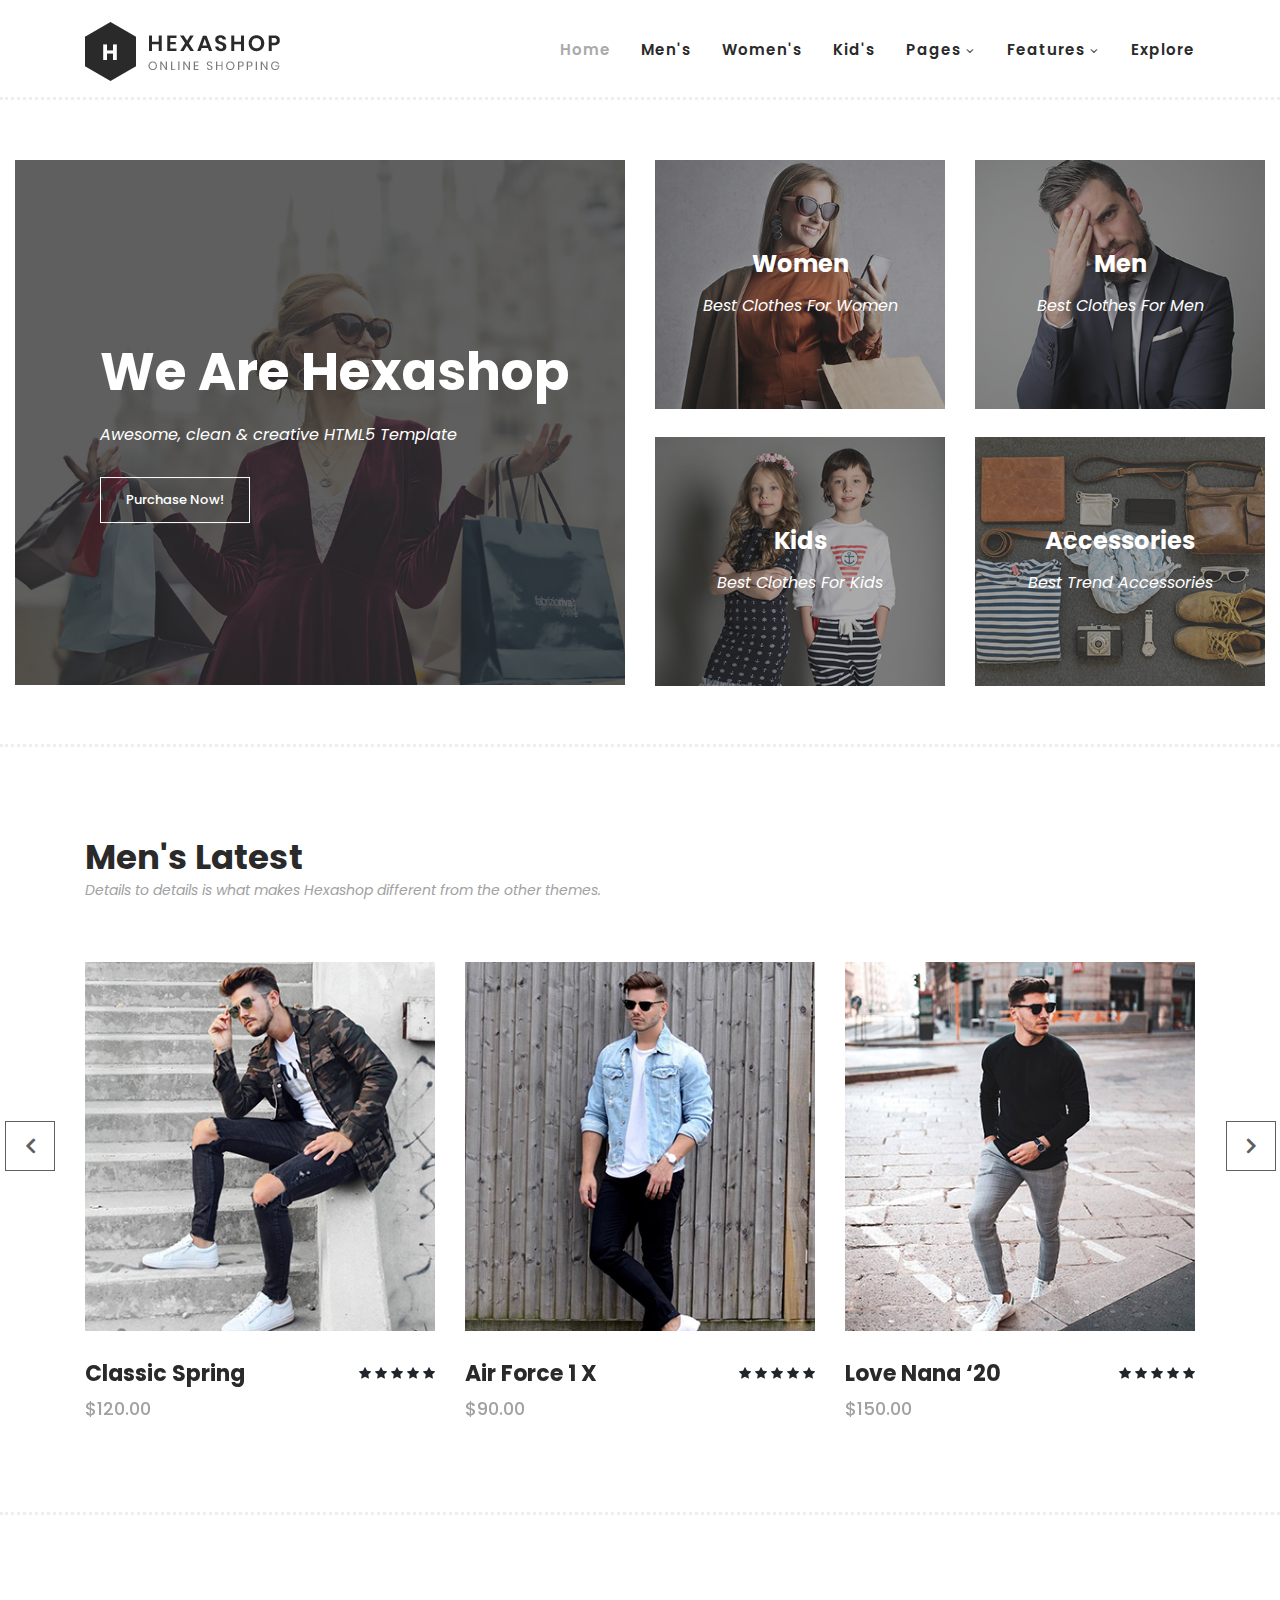
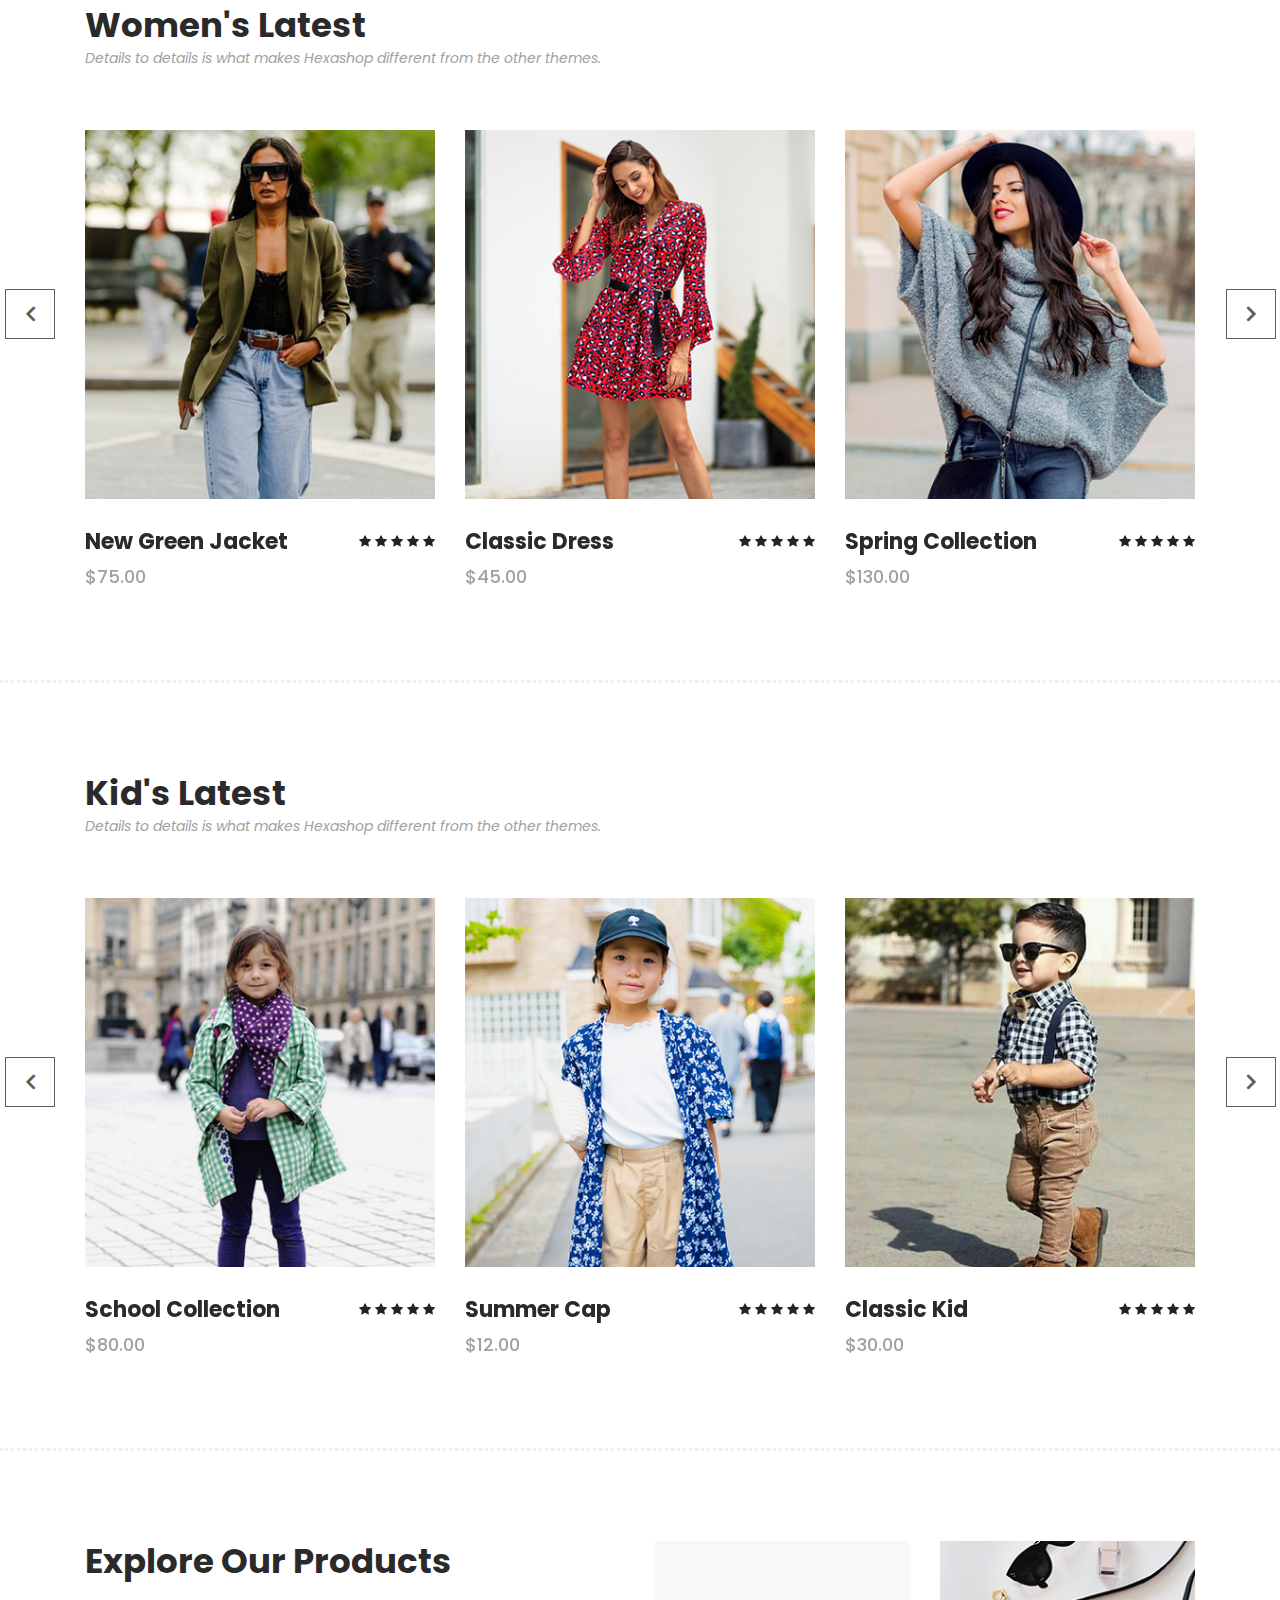
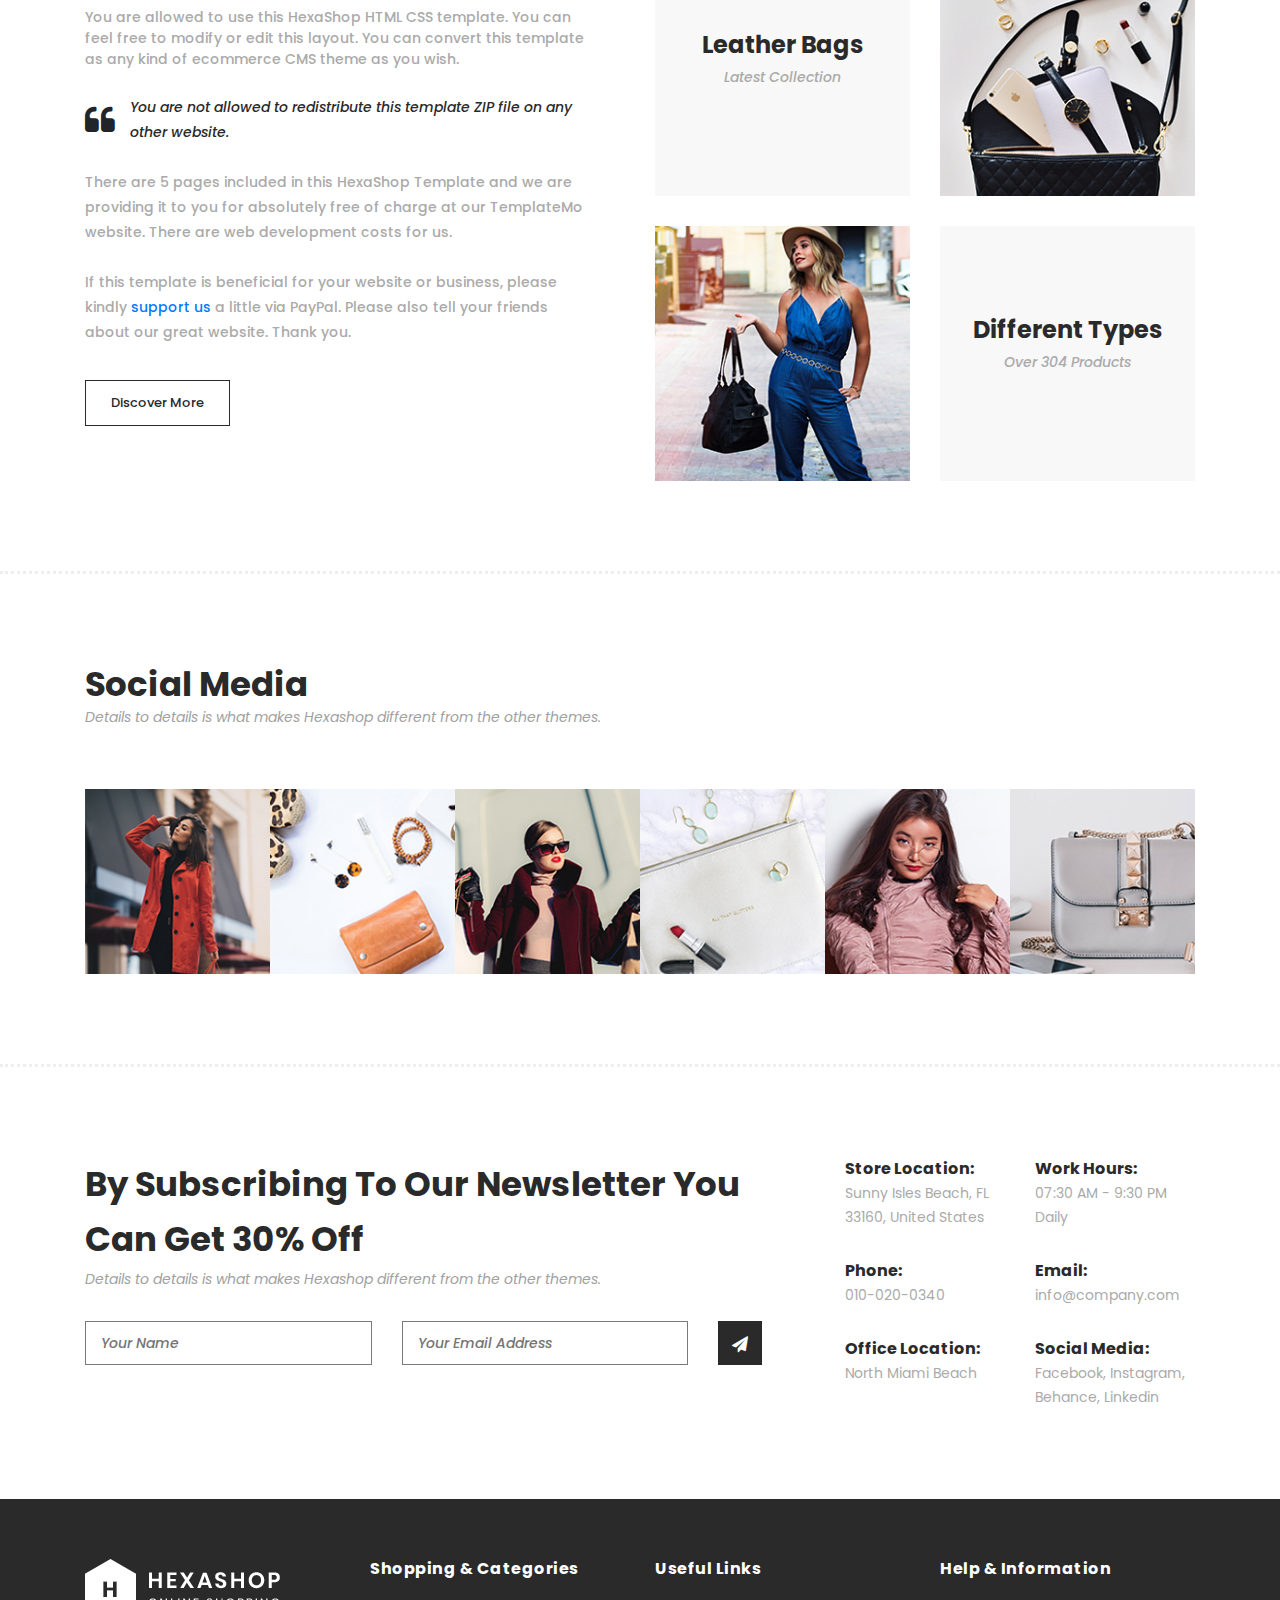
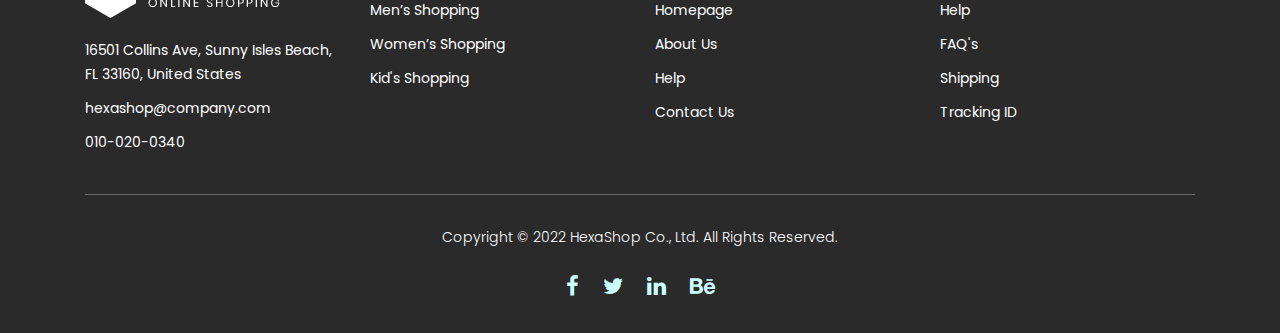
==== commit b58ae739: "Add files via upload" ====
--- a/index.html
+++ b/index.html
@@ -786,7 +786,7 @@
                     <div class="under-footer">
                         <p>Copyright © 2022 HexaShop Co., Ltd. All Rights Reserved. 
                         
-                        <br>Design: <a href="https://templatemo.com" target="_parent" title="free css templates">TemplateMo</a></p>
+                        
                         <ul>
                             <li><a href="#"><i class="fa fa-facebook"></i></a></li>
                             <li><a href="#"><i class="fa fa-twitter"></i></a></li>
